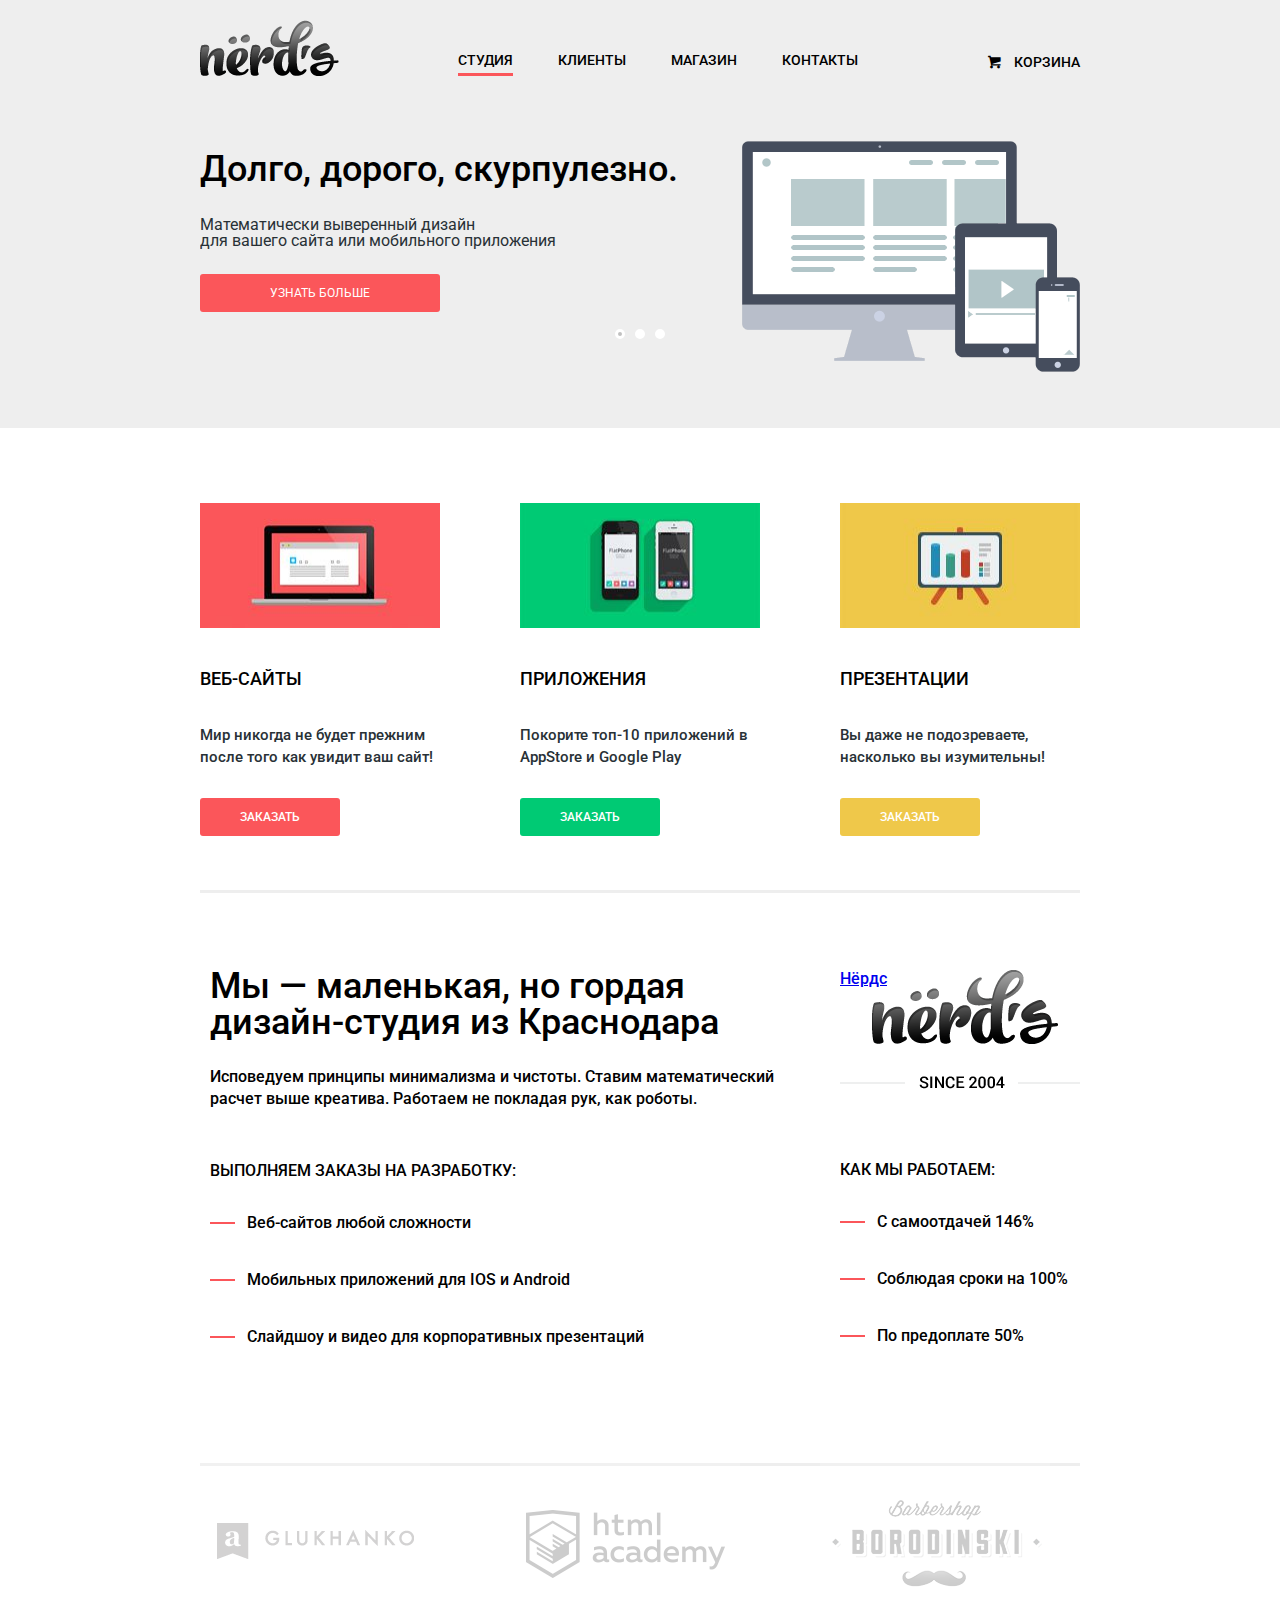
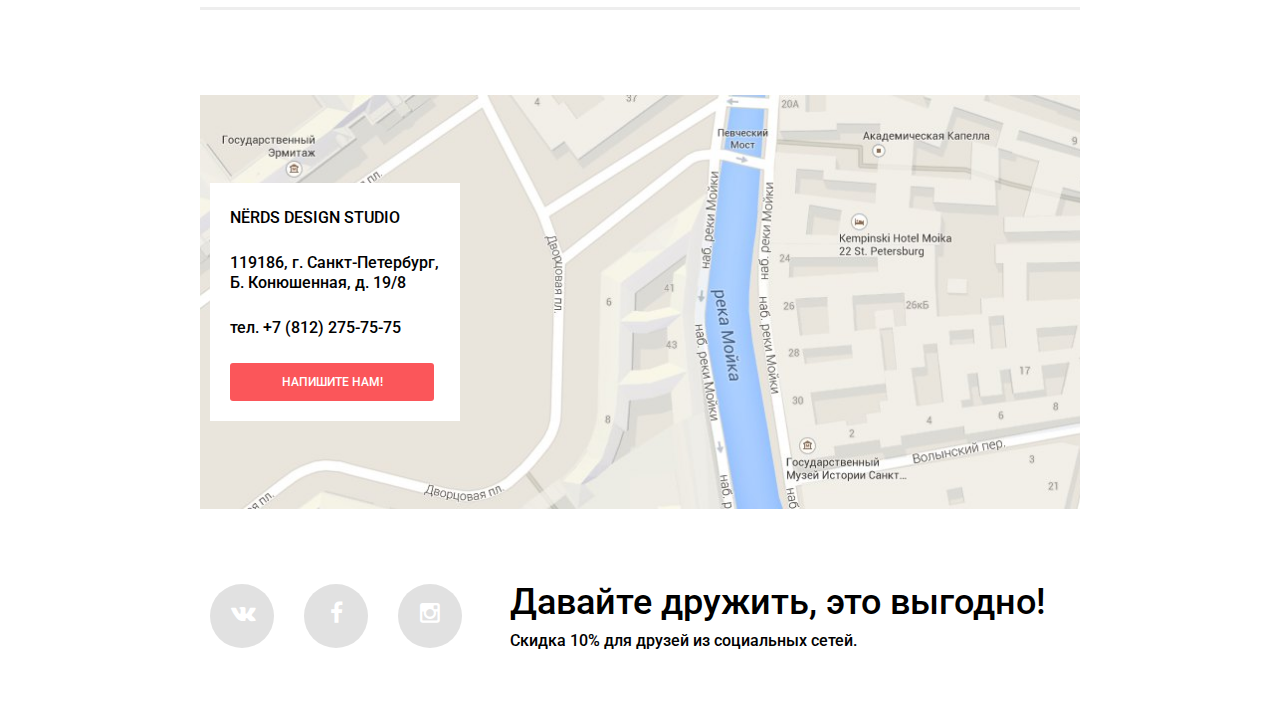
==== Nerds/index.html @ 98c2810b "добавление префиксов" ====
<!DOCTYPE html>
<html lang="ru">
  <head>
    <meta charset="utf-8">
    <title>NЁRDS DESIGN STUDIO</title>
    <link href="css/normalize.css" rel="stylesheet">
    <link href="css/style.css" rel="stylesheet">
    <link href="https://fonts.googleapis.com/css?family=Roboto:500&amp;subset=latin,cyrillic" rel="stylesheet" type="text/css">
  </head>
  <body>
    <header class="main-header">
        <div class="container clearfix">
            <a href="index.html" class="logo-img"><img src="img/logo.png" width="139" height="56" alt="Nerds"></a>
            <nav class="main-navigation">
                <ul>
                    <li>
                        <a href="index.html" class="active-page">Студия</a>
                    </li>
                    <li>
                        <a href="#">Клиенты</a>
                    </li>
                    <li>
                        <a href="catalog.html">Магазин</a>
                    </li>
                    <li>
                        <a href="contacts.html">Контакты</a>
                    </li>
                </ul>
            </nav>
            <a href="#" class="shopping-cart"><i class="icon-basket"></i>Корзина</a>

            <div class="slider container clearfix">
                <input type="radio" id="btn-1" name="toggle" checked>
                <input type="radio" id="btn-2" name="toggle">
                <input type="radio" id="btn-3" name="toggle">
                <div class="slider-controls">
                    <label for="btn-1"></label>
                    <label for="btn-2"></label>
                    <label for="btn-3"></label>
                </div>
                <div class="slider-inner">
                    <div class="slides clearfix">
                        <div class="slide">
                            <div class="slide-text">
                                <div class="slide-title">Долго, дорого, скурпулезно.</div>
                                    <p>Математически выверенный дизайн<br>
                                    для вашего сайта или мобильного приложения</p>
                                    <a href="#" class="btn">Узнать больше</a>
                            </div>
                        </div>
                        <div class="slide">
                            <div class="slide-text">
                                <div class="slide-title">Любите ли вы математику, как любим ее мы?</div>
                                <p>Нашим дизайнерам мы удаляем нейтроны, ответственные<br>
                                за креатив, чтобы дать им возможность все просчитать</p>
                                <a href="#" class="btn">Узнать больше</a>
                            </div>
                        </div>
                        <div class="slide">
                            <div class="slide-text">
                                <div class="slide-title">Только наркотики, только хардкор!</div>
                                <p>Все дизайнерские решения в нашей компании принимаются<br>
                                только под воздействием качественных галлюциногенов</p>
                                <a href="#" class="btn">Узнать больше</a>
                            </div>
                        </div>
                    </div>
                </div>
            </div>
        </div>
    </header>
    <div class="container clearfix">
        <article class="services-block container">
            <div class="services">
                <img src="img/web.jpg" width="240" height="125" alt="Веб-сайты">
                <h2 class="services-title">Веб-сайты</h2>
                <p>Мир никогда не будет прежним после того как увидит ваш сайт!</p>
                <a href="#" class="btn btn-sites">Заказать</a>
            </div>

            <div class="services">
                <img src="img/apps.jpg" width="240" height="125" alt="Веб-сайты">
                <h2 class="services-title">Приложения</h2>
                <p>Покорите топ-10 приложений в AppStore и Google Play</p>
                <a href="#" class="btn btn-apps">Заказать</a>
            </div>

            <div class="services">
                <img src="img/presentations.jpg" width="240" height="125" alt="Веб-сайты">
                <h2 class="services-title">Презентации</h2>
                <p>Вы даже не подозреваете, насколько вы изумительны!</p>
                <a href="#" class="btn btn-presentation">Заказать</a>
            </div>
        </article>

        <article class="about clearfix">
            <a href="index.html" class="logo-index">
                Нёрдс
            </a>
            <div class="about-left">
                <h1 class="title">Мы &mdash; маленькая, но гордая дизайн-студия из Краснодара</h1>
                <p>Исповедуем принципы минимализма и чистоты.
                Ставим математический расчет выше креатива.
                Работаем не покладая рук, как роботы.</p>

                <p class="about-title">Выполняем заказы на разработку:</p>
                <ul>
                   <li>
                     Веб-сайтов любой сложности
                   </li>
                   <li>
                     Мобильных приложений для IOS и Android
                   </li>
                   <li>
                     Слайдшоу и видео для корпоративных презентаций
                </ul>
            </div>
            <div class="about-right">
                <p class="about-title">Как мы работаем:</p>
                <ul>
                    <li>
                     С самоотдачей 146%
                    </li>
                    <li>
                     Соблюдая сроки на 100%
                    </li>
                    <li>
                     По предоплате 50%
                    </li>
                </ul>
            </div>
        </article>
        <div>
            <div class="partners">
                <a href="glukhanko.ru" class="glukhanko"></a>
                <a href="htmlacademy.ru" class="htmlacademy"></a>
                <a href="borodinski.ru" class="borodinski"></a>
            </div>
        </div>
    </div>

    <footer class="main-footer">
        <div class="container">
            <section class="footer-contacts clearfix">
                <div id="y-map" style="width:880px;height:414px;"></div>
                <div class="address">
                    <div class="address-title">NЁRDS DESIGN STUDIO</div>
                    <p>119186, г. Санкт-Петербург, Б. Конюшенная, д. 19/8</p>
                    <p>тел. +7 (812) 275-75-75</p>
                    <a href="write.html" class="btn btn-write-us">Напишите нам!</a>
                </div>
            </section>

           <section class="footer-social clearfix">
               <div class="left-column-social">
                   <a href="http://vk.com" class="icon-vk"></a>
                   <a href="http://facebook.com" class="icon-facebook"></a>
                   <a href="http://instagram.com" class="icon-instagramm"></a>
                </div>
                <div class="right-column-social">
                    <div class="title">Давайте дружить, это выгодно!</div>
                    <p>Скидка 10% для друзей из социальных сетей.</p>
                </div>
            </section>
        </div>
    </footer>
    <div class="popup">
        <form action="mailto:admin@nerds.ru" enctype="text/plain">
            <button type="button" class="btn-popup-close" title="Закрыть"></button>
            <div class="popup-left">
                <label>
                Ваше имя <input type="text" name="username" placeholder="представьтесь пожалуйста">
                </label>
            </div>
            <div class="popup-right">
                <label>
                Ваш e-mail <input type="email" name="email" placeholder="для отправки ответа">
                </label>
            </div>
            <label for="letter-text"> Текст письма:
            <textarea name="text" id="letter-text" rows="4" placeholder="В свободной форме"></textarea>
            </label>
            <button type="submit" class="btn btn-write">Отправить</button>
            <button type="reset" class="btn btn-cancel" value="cancel">Отмена</button>
        </form>
    </div>
    <script src="http://api-maps.yandex.ru/2.1/?lang=ru_RU" type="text/javascript"></script>
    <script src="js/script.min.js"></script>
  </body>
</html>
---- Nerds/css/style.css ----
* {
    box-sizing: border-box; }
*:before {
    box-sizing: border-box; }
*:after {
    box-sizing: border-box; }

@charset "UTF-8";

 @font-face {
  font-family: "symbols-nerds";
  src: url("../font/symbols-nerds.eot?27841936");
  src: url("../font/symbols-nerds.eot?27841936#iefix") format("embedded-opentype"),
       url("../font/symbols-nerds.woff?27841936") format("woff"),
       url("../font/symbols-nerds.ttf?27841936") format("truetype"),
       url("../font/symbols-nerds.svg?27841936#symbols-nerds") format("svg");
  font-weight: normal;
  font-style: normal;
}
/* Chrome hack: SVG is rendered more smooth in Windozze. 100% magic, uncomment if you need it. */
/* Note, that will break hinting! In other OS-es font will be not as sharp as it could be */
/*
@media screen and (-webkit-min-device-pixel-ratio:0) {
  @font-face {
    font-family: "symbols-nerds";
    src: url("../font/symbols-nerds.svg?27841936#symbols-nerds") format("svg");
  }
}
*/

 [class^="icon-"]:before, [class*=" icon-"]:before {
  font-family: "symbols-nerds";
  font-style: normal;
  font-weight: normal;
  speak: none;

  display: inline-block;
  text-decoration: inherit;
  width: 1em;
  margin-right: .2em;
  text-align: center;
  /* opacity: .8; */

  /* For safety - reset parent styles, that can break glyph codes*/
  font-variant: normal;
  text-transform: none;

  /* fix buttons height, for twitter bootstrap */
  line-height: 1em;

  /* Animation center compensation - margins should be symmetric */
  /* remove if not needed */
  margin-left: .2em;

  /* you can be more comfortable with increased icons size */
  /* font-size: 120%; */

  /* Uncomment for 3D effect */
  /* text-shadow: 1px 1px 1px rgba(127, 127, 127, 0.3); */
}

.icon-basket:before { content: "\62"; } /* "b" */
.icon-facebook:before { content: "\66"; } /* "f" */
.icon-twitter:before { content: "\74"; } /* "t" */
.icon-vk:before { content: "\76"; } /* "v" */
.icon-up-dir:before { content: "\25b2"; } /* "▲" */
.icon-down-dir:before { content: "\25bc"; } /* "▼" */
.icon-circle:before { content: "\25cb"; } /* "○" */
.icon-circle-dot:before { content: "\25cf"; } /* "●" */
.icon-check-off:before { content: "\2610"; } /* "☐" */
.icon-check-on:before { content: "\2611"; } /* "☑" */
.icon-instagramm:before { content: "📷"; } /* "\1f4f7" */


body {
    font-size: 16px;
    line-height: 16px;
    color: #283136;
    font-weight: normal;
    font-family: "Roboto", "Arial", sans-serif;
    min-width: 880px;
    background-color: #ffffff;
}


/*header*/

.main-header{
    margin: 0 auto;
    background-color: #eee;
}

.logo-img{
    float: left;
    width: 190px;
    margin-top: 20px;
}

.main-navigation{
    float: left;
    width: 540px;
    margin-top: 55px;
}

.main-navigation ul{
    margin: 0;
    font-size: 0px;
    text-align: center;
    list-style: none;
}

.main-navigation  li,
.shopping-cart {
    display: inline-block;
    vertical-align: top;
    text-align: left;
    margin-right: 45px;
    margin-bottom: 52px;
    font-weight: 500;
    font-family: "Roboto", "Arial", sans-serif;
    font-size: 14px;
    line-height: 10px;
    text-transform: uppercase;
}
.active-page{
    padding-bottom: 5px;
    border-bottom: 3px solid #fb565a;
}
.main-navigation a,
.shopping-cart{
    text-decoration: none;
    color: #000000;
}
.main-navigation a:hover,
.shopping-cart:hover {
    color: #fb565a;
}

.main-navigation a:active,
.shopping-cart:active {
    color: #8f8f8f;
}

.shopping-cart {
    float: right;
    max-width: 120px;
    margin-right: 0;
    margin-top: 55px;
}
.icon-basket{
    padding-right: 10px;
}

.welcome {
    width: 880px;
    font-size: 40px;
    line-height: 40px;
    color :#000000;
    font-weight: 500;
    font-family: "Roboto", "Arial", sans-serif;
    padding-right: 100px;
    padding-left: 100px;
    padding-top: 35px;
    padding-bottom: 96px;
    text-transform: uppercase;
    text-align: center;
    margin: 0 auto;
}
/*содержание страницы*/

.container {
    width: 880px;
    margin: 0 auto;
}

.clearfix:after {
    content: "";
    display: table;
    clear: both;
}

.title {
    font-size: 36px;
    line-height: 36px;
    color: #000000;
    font-weight: 500;
    font-family: "Roboto", "Arial", sans-serif;
}

p {
    margin:0;
}

/*Каталог */

.left-column {
    float: left;
    width: 240px;
    margin-left: 10px;
    margin-right: 80px;
    margin-top: 80px;
}

.filter-title {
    font-size: 18px;
    line-height: 30px;
    padding-bottom: 20px;
    color: #000000;
    font-weight: 500;
    font-family: "Roboto", "Arial", sans-serif;
    text-transform: uppercase;
}

.grid-filter .filter-title{
    margin-top: 50px;
}

.features-filter .filter-title{
    margin-top: 45px;
}

.range-controls {
    position: relative;
    height: 82px;
    padding-top: 39px;
    padding-right: 20px;
    padding-left: 20px;
    margin-bottom: 15px;
    border-radius: 5px;
    background: #f1f1f1;
    overflow:hidden;
}

.range-controls .scale {
    height: 2px;
    background: #d7dcde;
}

.range-controls .bar {
    width: 70%;
    height: 2px;
    background: #00ca74;
}

.range-controls .toggle {
    position: absolute;
    top: 30px;
    left: 0px;
    width: 20px;
    height: 20px;
    cursor: pointer;
    border: 8px solid #fff;
    border-radius: 50%;
    background: #ababab;
    box-shadow: 0 2px 1px 0 #cfcfcf;
}

.range-controls .toggle-min {
    left: 20px;
}

.range-controls .toggle-max {
    left: 145px;
}

.price-controls {
    font-size: 0;
}

.price-controls label {
    font-size: 16px;
    display: inline-block;
    width: 50%;
}

.max-price {
    text-align: right;
}

.price-controls input {
    font-family: "Roboto", "Arial", sans-serif;
    text-weight:500;
    font-size: 16px;
    text-transform: uppercase;
    width: 60px;
    margin-left: 10px;
    padding: 8px 10px;
    text-align: center;
    color: #283136;
    border: none;
    border-radius: 5px;
    outline: none;
    background: #f1f1f1;
}

.left-column input[type="text"] {
    width: 80px;
}

.left-column input[type="radio"],
.left-column input[type="checkbox"]{
    display: none;
}

.left-column input[type="radio"] + label{
    display: inline-block;
    vertical-align: middle;
    font-size: 20px;
    line-height: 25px;
    margin: 10px;
    cursor: pointer;
}

.left-column input[type="radio"] + label::before{
    width: 25px;
    content: "\25cb";
    font-family: "symbols-nerds";
    display: inline-block;
    vertical-align: middle;
    margin-right: 10px;
    font-size: 30px;
    color: #c1c1c1;
}

.left-column input[type="radio"]:checked + label::before{
    width: 25px;
    content: "\25cf";
}

.left-column input[type="checkbox"] + label{
    display: inline-block;
    vertical-align: middle;
    font-size: 20px;
    line-height: 25px;
    margin: 10px;
    cursor: pointer;
}

.left-column input[type="checkbox"] + label::before{
    width: 25px;
    content: "\2610";
    font-family: "symbols-nerds";
    display: inline-block;
    vertical-align: middle;
    margin-right: 10px;
    font-size: 30px;
    color: #c1c1c1;
}

.left-column input[type="checkbox"]:checked + label::before{
    width: 25px;
    content: "\2611";
}

.grid-filter label,
.features-filter label {
    width: 100%;
}


.right-column {
    float: right;
    width: 550px;
    margin-top: 80px;
}

.sorting {
    width: 550px;
    margin: 0;
    margin-bottom: 21px;
    padding: 0;
}

.sorting-title {
    float: left;
    width: 90px;
    font-size: 12px;
    line-height: 18px;
    color: #000000;
    font-weight: 500;
    font-family: "Roboto", "Arial", sans-serif;
    text-transform: uppercase;
}


.sorting-preference {
    float: left;
    width: 410px;
}

.sorting-preference ul {
    margin: 0;
    font-size: 0;
}

.sorting-preference li {
    display:inline-block;
    vertical-align: middle;
    text-align: left;
    color: #b2b2b2;
    font-size: 12px;
    line-height: 18px;
    margin-right: 41px;
}

.sorting-preference  a{
    text-decoration: none;
    color: #b2b2b2;
    border-bottom: 2px dotted #00ca74;
}

.sorting-preference  a:hover{
    color: #000;
    border-bottom: 2px solid #00ca74;
}

.sorting-preference  a:active{
    color: #000;
    border-bottom: none;
}

.sorting-btns{
    float: right;
    width: 50px;
    padding: 0;
    margin: 0;
    font-size: 0px;
    position:relative;
}

.icon-up-dir::before,
.icon-down-dir::before{
    padding: 0;
    margin: 0;
}

.icon-up-dir,
.icon-down-dir{
    display: inline-block;
    vertical-align: middle;
    text-align: right;
    width: 10px;
    content: "\25bc";
    font-family: "symbols-nerds";
    font-size: 23px;
    line-height: 0;
    text-decoration: none;
    margin-right: 10px;
}

.icon-up-dir{
    color: #00ca74;
}

.icon-down-dir{
    color: #c1c1c1;
}

.icon-up-dir:hover,
.icon-down-dir:hover{
    color: #c1c1c1;
}

.icon-up-dir:active,
.icon-down-dir:active{
    color: #000;
}

.catalog-list{
    font-size: 0px;
    text-align: left;
}

.white-dots{
    content:" ";
    position:absolute;
    top: 10px;
    left: 12px;
    width: 10px;
    height: 10px;
    border-radius: 50%;
    background: #fff;
}

.white-dots:nth-child(1){
    top: 10px;
    left: 13px;
}

.white-dots:nth-child(2){
    top: 10px;
    left: 30px;
}

.white-dots:nth-child(3){
    top: 10px;
    left: 48px;
}

.catalog-item {
    position: relative;
    display: inline-block;
    vertical-align: top;
    text-align: center;
    width: 240px;
    height: 270px;
    font-size: 16px;
    line-height: 22px;
    margin-right: 70px;
    margin-left: 0px;
    margin-top: 0px;
    margin-bottom: 45px;
    background-color: #f1f1f1;
    border-radius: 3px;
}

.catalog-item img{
    margin-top: 30px;
    margin-bottom: 0px;
}

.catalog-item:hover{
    background-color: #797979;
}

.catalog-item:nth-child(2n) {
    margin-right: 0;
}

.description{
    background-color: #fff;
    position: absolute;
    display: none;
    bottom: 20px;
    left: 20px;
    padding: 25px 20px;
    padding-top: 35px;
    width: 200px;
}

.catalog-item-title{
    font-size: 18px;
    line-height: 24px;
    color: #000;
    font-weight: 500;
    font-family: "Roboto", "Arial", sans-serif;
    text-transform: uppercase;
}

.catalog-item-description{
    font-size: 14px;
    line-height: 18px;
    color: #283136;
    font-weight: 500;
    font-family: "Roboto", "Arial", sans-serif;
    padding-top: 10px;
    padding-bottom: 30px;
}

.catalog-item:hover .description {
    display: block;
 }

/*Кнопки */
.btn{
    display:inline-block;
    width: 140px;
    padding: 10px 5px;
    background-color: #fb565a;
    border-radius: 3px;
    text-decoration: none;
    color: #fff;
    text-align: center;
    font-size: 12px;
    line-height: 18px;
    text-transform: uppercase;
}

.btn-buy{
    font-size: 12px;
    line-height: 18px;
}

.btn-more{
    width: 240px;
}

.btn-sites,
.btn-apps,
.btn-presentation{
    margin-top: 30px;
}

.btn-sites{
    background-color: #fb565a;
}

.btn-apps{
    background-color: #00ca74;
}

.btn-presentation{
    background-color: #efc84a;
}

.btn-write-us{
    width: 204px;
}

.btn:hover,
.btn-more:hover,
.btn-write-us:hover,
.btn-sites:hover{
    background-color: #d6494d;
}

.btn-apps:hover{
    background-color: #01a25e;
}

.btn-presentation:hover{
    background-color: #d6ae2c;
}

.btn:active,
.btn-more:active,
.btn-write-us:active,
.btn-sites:active{
    background-color: #b63538;
    box-shadow: inset 0px 2px 0px 0px rgba(0,0,0,0.3);
}

.btn-apps:active{
    background-color: #009053;
    box-shadow: inset 0px 2px 0px 0px rgba(0,0,0,0.3);
}

.btn-presentation:active{
    background-color: #c09b24;
    box-shadow: inset 0px 2px 0px 0px rgba(0,0,0,0.3);
}

.btn-filters{
    width: 154px;
    color: #000;
    background-color: #f1f1f1;
    outline:none;
    border: 2px solid #f1f1f1;
    border-radius:3px;
    margin-left: 10px;
    margin-top: 52px;
}

.btn-filters:hover{
    background-color: #e5e5e5;
    border-color: #e5e5e5;
    border-top-color: #e5e5e5;

}

.btn-filters:active{
    background-color: #d5d5d5;
    border-color: #d5d5d5;
    border-top-color: #d5d5d5;
    box-shadow: inset 0px 2px 0px 0px rgba(0,0,0,0.3);
}

/*Пагинация */
.pagination{
    vertical-align: top;
    text-decoration: none;
    color: #000;
    font-size: 12px;
    line-height: 18px;
    text-transform: uppercase;
    margin-bottom: 79px;
}

.btn-pagination-active{
    display:inline-block;
    text-align: center;
    vertical-align: middle;
    width: 34px;
    padding: 8px;
    background: #fff;
    border: 2px solid #f1f1f1;
    border-radius: 3px;
}

.btn-pagination{
    display:inline-block;
    text-align: center;
    vertical-align: middle;
    width: 38px;
    padding: 10px;
    background-color: #f1f1f1;
    border-radius: 3px;
    text-decoration: none;
    color: #000;
}

.btn-pagination:hover{
    background: #e5e5e5;
}
.btn-pagination:active{
    background: #d5d5d5;
    box-shadow: inset 0px 2px 0px 0px rgba(0,0,0,0.3);
}

.btn-pagination-next{
    width: 140px;
}

/*Главная */
.slider{
    padding: 0px;
    float: left;
    width: 880px;
    position: relative;
}

.slider input[type=radio] {
    display: none;
}

.slider-inner{
	overflow: hidden;
}

.slides{
    width: 300%;
    transition: -webkit-transform .8s ease;
    transition: transform .8s ease;
}

.slide{
    float: left;
    width: 880px;
}

.slider-controls{
    position:absolute;
    bottom: 95px;
    left: 50%;
    width: 200px;
    height: 10px;
    margin-left: -100px;
    text-align: center;
    z-index: 1000;
}

.slider-controls label {
    display:inline-block;
    width: 10px;
    height: 10px;
    margin: 0 3px;
    background-color: #fff;
    border: 3px solid #fff;
    vertical-align: bottom;
    border-radius: 50%;
    cursor: pointer;
    transition: background-color .2s;
}

#btn-1:checked ~ .slider-controls label[for="btn-1"],
#btn-2:checked ~ .slider-controls label[for="btn-2"],
#btn-3:checked ~ .slider-controls label[for="btn-3"]{
    background-color: #c1c1c1;
}

#btn-1:checked ~ .slider-inner .slides{
    -webkit-transform: translate(0);
            transform: translate(0);
}

#btn-2:checked ~ .slider-inner .slides{
    -webkit-transform: translate(-880px);
            transform: translate(-880px);
}

#btn-3:checked ~ .slider-inner .slides{
    -webkit-transform: translate(-1760px);
            transform: translate(-1760px);
}

.slide-text{
    width: 480px;
    padding: 30px 0;
    padding-bottom: 80px;
    color: #283136;
}

.slide-title{
    margin-bottom: 30px;
    font-size: 36px;
    line-height: 1;
    font-weight: 500;
    color: black;
}

.slide .btn{
    display: block;
    width: 240px;
    padding: 10px 0;
    margin-top: 25px;
    font-size: 12px;
    color: white;
    text-transform: uppercase;
    text-align: center;
    text-decoration: none;
    background: #fb565a;
    border-radius: 3px;
}

.slide:nth-child(1){
    background-image: url("../img/slide-4.png");
    background-repeat: no-repeat;
    background-position: 100%;

}

.slide:nth-child(2){
    background-image: url("../img/slide-2.png");
    background-repeat: no-repeat;
    background-position: 100% 0px;
}

.slide:nth-child(3){
    background-image: url("../img/slide-3.png");
    background-repeat: no-repeat;
    background-position: 540px 0;
}

/* Переключение слайдов
.slide:nth-child(1){
    display:block;
}


.slide:nth-child(3){
    display:block;
}

.slide:nth-child(2){
    display:block;
}
*/

.services-block{
    font-size: 0;
    padding: 0px;
    padding-top: 80px;
    position: relative;
    padding-top: 75px;
    padding-bottom: 57px;
}
.services {
    display: inline-block;
    vertical-align: top;
    text-align: left;
    width: 240px;
    font-size: 15px;
    font-weight: 500;
    line-height: 22px;
    margin-right: 80px;
}

.services-title {
    margin-top: 30px;
    margin-bottom: 30px;
    font-size: 18px;
    line-height: 30px;
    color: #000000;
    font-weight: 500;
    font-family: "Roboto", "Arial", sans-serif;
    text-transform: uppercase;
}

.services:last-child {
    margin-right: 0;
}

.services:after{
    content: "";
    position: absolute;
    vertical-align: top;
    bottom: 0px;
    left: 0;
    margin-bottom: 0px;
    display: block;
    width: 880px;
    height: 3px;
    background: #eeeeee;
}

.about{
    position: relative;
    margin-top: 75px;
    margin-bottom: 70px;
    font-size: 16px;
    line-height: 22px;
    color: #000;
    font-weight: 500;
    font-family: "Roboto", "Arial", sans-serif;
    background: url("../img/logo-index.png") no-repeat ;
    background-position: right top;
}
.logo-index{
    position: absolute;
    top: 0px;
    right: 0px;
    width: 240px;
    min-height: 130px;
}

.about-left {
    float: left;
    width: 570px;
    margin-left: 10px;
    margin-right: 20px;
}

.about-left .title{
    margin-top: 0px;
    margin-bottom: 26px;
}

.about-title{
    text-transform: uppercase;
    margin-top: 50px;
    margin-bottom: 30px;
    margin-right: 0;
}

.about-left ul{
    margin: 0;
    padding: 0;
    margin-right: 0;
}
.about-left ul{
    list-style: none;;
}

.about-right{
    float: right;
    width: 230px;
    margin-right: 10px;
    margin-top: 141px;
}
.about-right ul {
    margin: 0;
    padding: 0;
    list-style: none;
}
.about-left li,
.about-right li{
    position: relative;
    padding-left: 37px;
    margin-bottom: 35px;
}

.about-left li::before,
.about-right li::before{
    content: "";
    position: absolute;
    top: 10px;
    left: 0;
    display: block;
    width: 25px;
    height: 2px;
    background:#fb565a;
}

div.partners{
    position: relative;
}

.partners{
    width: 880px;
    font-size: 0;
}

.partners::before{
    content: "";
    position: absolute;
    vertical-align: top;
    top: 10px;
    left: 0;
    margin-bottom: 40px;
    display: block;
    width: 880px;
    height: 3px;
    background: #eeeeee;
}

.partners::after{
    content: "";
    position: absolute;
    vertical-align: bottom;
    bottom: 10px;
    left: 0;
    display: block;
    width: 880px;
    height: 3px;
    background: #eeeeee;
}

.glukhanko,
.htmlacademy,
.borodinski{
    display: inline-block;
    vertical-align: top;
    text-align: left;
    text-decoration: none;
    font-size: 14;
    width: 230px;
    padding: 82px 0;
    opacity: 0.2;
    margin-top: 3px;
}

.glukhanko:hover,
.htmlacademy:hover,
.borodinski:hover,
.glukhanko:active,
.htmlacademy:active,
.borodinski:active{
    opacity: 1;
}

.glukhanko,
.htmlacademy{margin-right: 80px;}
.borodinski{margin-right: 10px;}

.glukhanko{
    background: url("../img/glukhanko.png") no-repeat center;
}

.htmlacademy{
    background: url("../img/htmlacademy.png")no-repeat center;
}

.borodinski{
    background: url("../img/borodinski.png")no-repeat center;
}

/*footer*/
footer {
    clear: both;
    margin: 0 auto;

}
.main-footer{
    margin-top: 75px;
}

.footer-contacts{
    background: url("../img/map.jpg");
    background-size: cover;
    position: relative;
}

.address {
    float: left;
    width: 250px;
    position: absolute;
    top: 88px;
    left: 10px;

    background: #fff;
    font-size: 16px;
    line-height: 20px;
    color: #000000;
    font-weight: 500;
    font-family: "Roboto", "Arial", sans-serif;
    padding: 20px;
}
.address-title{
    font-size: 16px;
    line-height: 30px;
    font-weight: 500;
    margin-bottom: 20px;}

.address p{
    margin-bottom: 25px;}

.footer-social{
    float: left;
    width: 880px;
    padding: 75px 0px;
}

.left-column-social{
    font-size: 0;
    float: left;
    width: 252px;
    margin-left: 10px;
    margin-right: 20px;
}
.right-column-social .title{
    font-size: 36px;
    line-height: 36px;
    color: #000000;
    font-weight: 500;
    font-family: "Roboto", "Arial", sans-serif;
}
.right-column-social p{
    font-size: 16px;
    line-height: 22px;
    color: #000000;
    font-weight: 500;
    font-family: "Roboto", "Arial", sans-serif;
    padding-top: 10px;
}

.icon-vk,
.icon-facebook,
.icon-instagramm{
    display: inline-block;
    vertical-align: top;
    text-align: center;
    vertical-align: middle;
    text-decoration: none;
    font-size: 23px;
    line-height: 60px;
    width: 64px;
    height: 64px;
    color: #fff;
    background: #e1e1e1;
    border-radius: 50%;
}

.icon-vk,
.icon-facebook {
    margin-right: 30px;
}

.icon-vk:hover,
.icon-facebook:hover,
.icon-instagramm:hover{
    background: #fb565a;
}

.icon-vk:active,
.icon-facebook:active,
.icon-instagramm:active{
    background: #d6494d;
    box-shadow: inset 0px 2px 0px 0px rgba(0,0,0,0.3);
}

.right-column-social {
    float: right;
    width: 550px;
    margin-right: 20px;
}

/* Всплывающая форма */
.popup {
    display: none;
    position: fixed;
    top: 50%;
    left: 50%;
    font-size: 0px;
    width: 630px;
    padding: 50px 80px;
    background: #fff;
    margin-top: -200px;
    margin-left: -315px;
    box-shadow: 0px 0px 30px rgba(0,0,0,.7);
    font-size: 12px;
    line-height: 18px;
    color: #000;
    font-weight: 500;
    font-family: "Roboto", "Arial", sans-serif;
    z-index: 2000;
}

.popup-show {
    display: block;
    -webkit-animation: bounce 0.6s;
    animation: bounce 0.6s;
}

.popup-right,
.popup-left{
    display: inline-block;
    width: 219px;
}

.popup-left{
    margin-right: 20px;
}

.popup input[type="text"],
.popup input[type="email"],
.popup textarea,
.popup input[type="submit"]{
    margin: 0;
    margin-bottom: 10px;
    padding: 10px;
    font-size: 12px;
    line-height: 18px;
    color: #000;
    font-weight: 500;
    font-family: "Roboto", "Arial", sans-serif;
    text-transform: uppercase;
    border: 2px solid #d7dcde;
}

.popup input[type="text"]:focus,
.popup input[type="email"]:focus,
.popup textarea:focus {
   border-color: #56bffb;
}

.popup input[type="text"]:hover,
.popup input[type="email"]:hover,
.popup textarea:hover {
   border-color: #a2a9ac;
}

.popup input[type="text"],
.popup input[type="email"]{
    width: 219px;
}

.popup textarea{
    width: 459px;
}

.btn-write{
    outline: none;
    color: #fff;
    border: 2px solid #fb565a;
    width: 220px;
    margin-right: 20px;
}
.btn-write:hover{
    background-color: #d6494d;
    border: 2px solid #d6494d;
}
.btn-write:active{
    background-color: #b63538;
    border: 2px solid #b63538;
}

.btn-cancel{
    outline: none;
    color: #000;
    background-color: #f1f1f1;
    border: 2px solid #f1f1f1;
    width: 220px;
}
.btn-cancel:hover{
    background-color: #e5e5e5;
    border: 2px solid #e5e5e5;
}
.btn-cancel:active{
    background-color: #d5d5d5;
    border: 2px solid #d5d5d5;
}

.btn-popup-close{
    border-radius: 50%;
    position: absolute;
    top: 6px;
    right: 8px;
    width: 40px;
    height: 40px;
    font-size: 0;
    cursor: pointer;
    background: #fb565a;
    border: 2px solid #fb565a;
    background-image: url("../img/cross.png");
    background-repeat: no-repeat;
    background-position: 7px 7px;
    outline: none;
}

.btn-popup-close:hover{
    background-color: #d6494d;
    border: 2px solid #d6494d;
}

.btn-popup-close:active{
    background-color: #b63538;
    border: 2px solid #b63538;
}

.popup label{
    font-size: 16px;
    line-height: 18px;
    color: #000;
    font-weight: 500;
    font-family: "Roboto", "Arial", sans-serif;
}

/*=========================================================*/
@-webkit-keyframes bounce {
  0% {
    -webkit-transform: translateY(-2000px);
    -moz-transform: translateY(-2000px);
    -o-transform: translateY(-2000px);
    -ms-transform: translateY(-2000px);
    transform: translateY(-2000px);
  }
  70% {
    -webkit-transform: translateY(30px);
    -moz-transform: translateY(30px);
    -o-transform: translateY(30px);
    -ms-transform: translateY(30px);
    transform: translateY(30px);
  }
  90% {
    -webkit-transform: translateY(-10px);
    -moz-transform: translateY(-10px);
    -o-transform: translateY(-10px);
    -ms-transform: translateY(-10px);
    transform: translateY(-10px);
  }
  100% {
    -webkit-transform: translateY(0);
    -moz-transform: translateY(0);
    -o-transform: translateY(0);
    -ms-transform: translateY(0);
    transform: translateY(0);
  }
}

@keyframes bounce {
  0% {
    -webkit-transform: translateY(-2000px);
    -moz-transform: translateY(-2000px);
    -o-transform: translateY(-2000px);
    -ms-transform: translateY(-2000px);
    transform: translateY(-2000px);
  }
  70% {
    -webkit-transform: translateY(30px);
    -moz-transform: translateY(30px);
    -o-transform: translateY(30px);
    -ms-transform: translateY(30px);
    transform: translateY(30px);
  }
  90% {
    -webkit-transform: translateY(-10px);
    -moz-transform: translateY(-10px);
    -o-transform: translateY(-10px);
    -ms-transform: translateY(-10px);
    transform: translateY(-10px);
  }
  100% {
    -webkit-transform: translateY(0);
    -moz-transform: translateY(0);
    -o-transform: translateY(0);
    -ms-transform: translateY(0);
    transform: translateY(0);
  }
}

/*=========================================================*/
@keyframes shake {
  0%, 100% {
    -webkit-transform: translateX(0);
    -moz-transform: translateX(0);
    -o-transform: translateX(0);
    -ms-transform: translateX(0);
    transform: translateX(0);
  }
  10%, 30%, 50%, 70%, 90% {
    -webkit-transform: translateX(-10px);
    -moz-transform: translateX(-10px);
    -o-transform: translateX(-10px);
    -ms-transform: translateX(-10px);
    transform: translateX(-10px);
  }
  20%, 40%, 60%, 80% {
    -webkit-transform: translateX(10px);
    -moz-transform: translateX(10px);
    -o-transform: translateX(10px);
    -ms-transform: translateX(10px);
    transform: translateX(10px);
  }
}

@-webkit-keyframes shake {
  0%, 100% {
    -webkit-transform: translateX(0);
    -moz-transform: translateX(0);
    -o-transform: translateX(0);
    -ms-transform: translateX(0);
    transform: translateX(0);
  }
  10%, 30%, 50%, 70%, 90% {
    -webkit-transform: translateX(-10px);
    -moz-transform: translateX(-10px);
    -o-transform: translateX(-10px);
    -ms-transform: translateX(-10px);
    transform: translateX(-10px);
  }

  20%, 40%, 60%, 80% {
    -webkit-transform: translateX(10px);
    -moz-transform: translateX(10px);
    -o-transform: translateX(10px);
    -ms-transform: translateX(10px);
    transform: translateX(10px);
  }
}

.popup-error {
    -webkit-animation: shake 0.6s;
    animation: shake 0.6s;
}
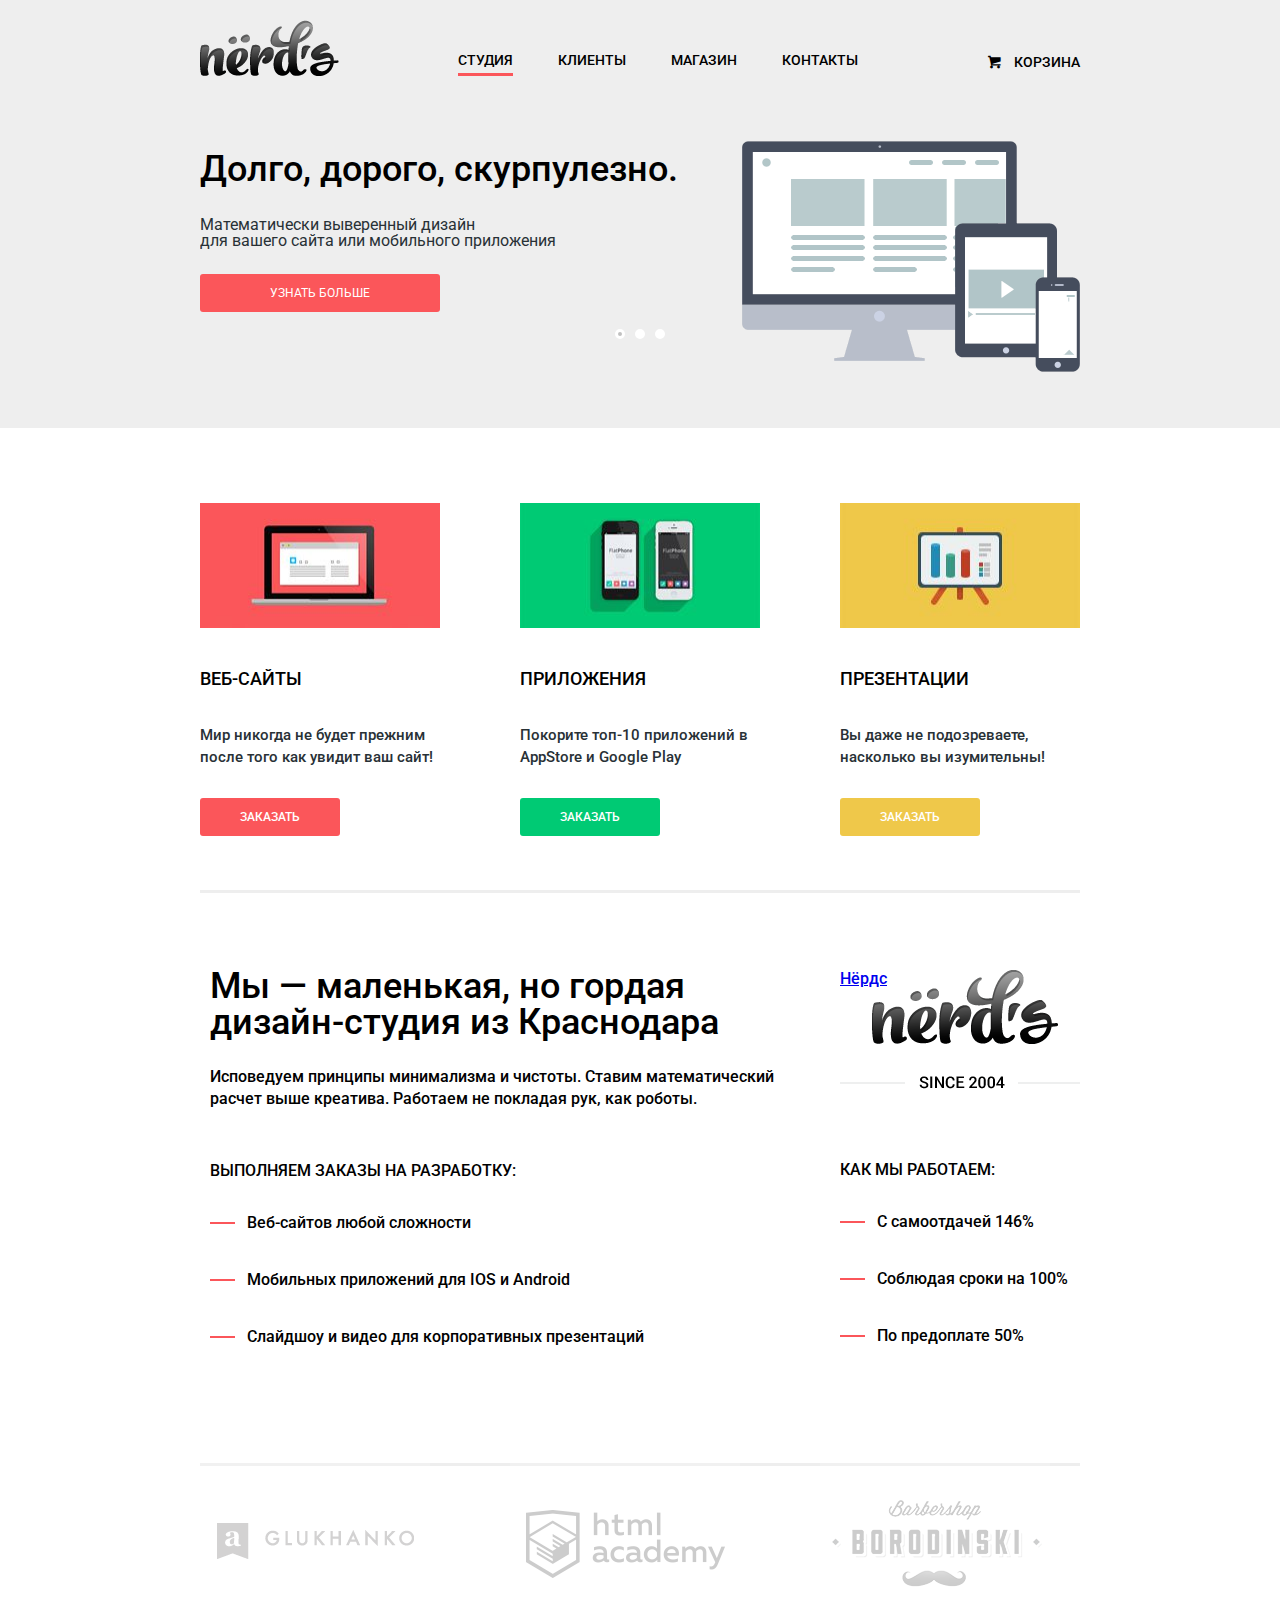
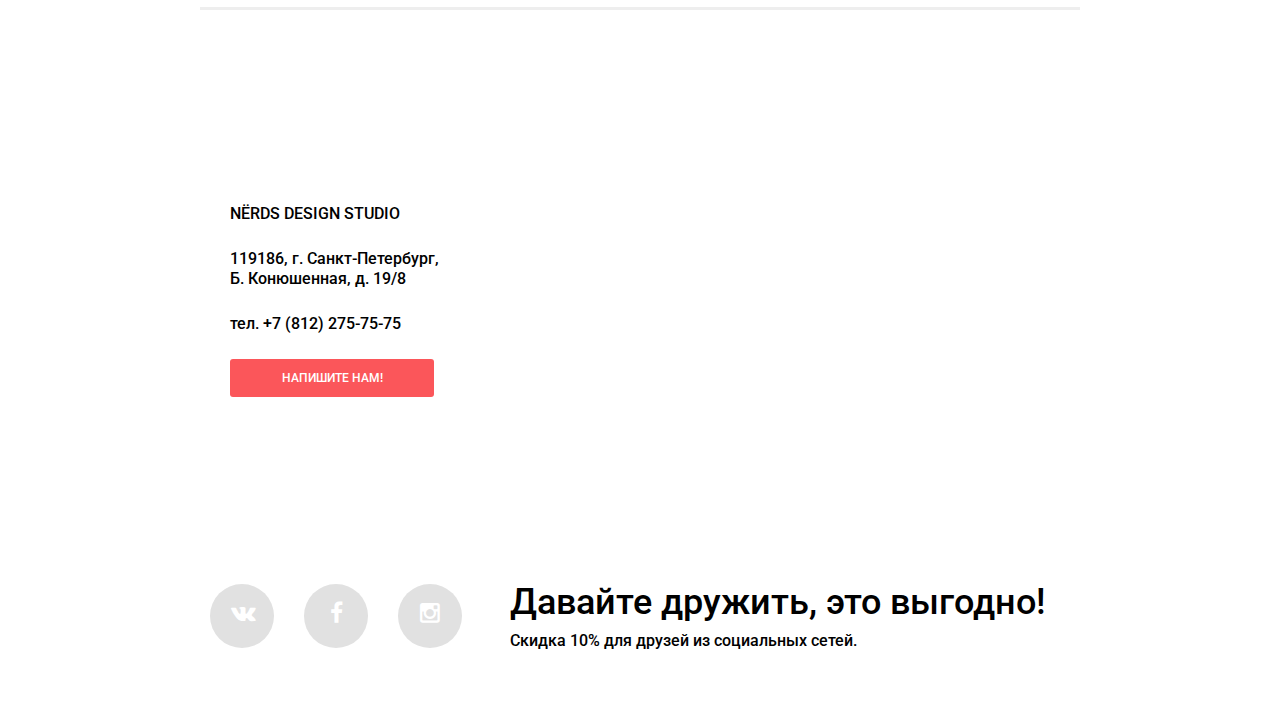
==== commit 34e1c380: "исправлена карта" ====
--- a/Nerds/index.html
+++ b/Nerds/index.html
@@ -140,9 +140,9 @@
     </div>
 
     <footer class="main-footer">
+        <div id="y-map" class="yandex-map"></div>
         <div class="container">
             <section class="footer-contacts clearfix">
-                <div id="y-map" style="width:880px;height:414px;"></div>
                 <div class="address">
                     <div class="address-title">NЁRDS DESIGN STUDIO</div>
                     <p>119186, г. Санкт-Петербург, Б. Конюшенная, д. 19/8</p>
--- a/Nerds/css/style.css
+++ b/Nerds/css/style.css
@@ -1050,6 +1050,13 @@
     margin: 0 auto;
 
 }
+.yandex-map{
+    width:100%;
+    height: 414px;
+
+    margin: 0;
+}
+
 .main-footer{
     margin-top: 75px;
 }
@@ -1064,7 +1071,7 @@
     float: left;
     width: 250px;
     position: absolute;
-    top: 88px;
+    top: -330px;
     left: 10px;
 
     background: #fff;
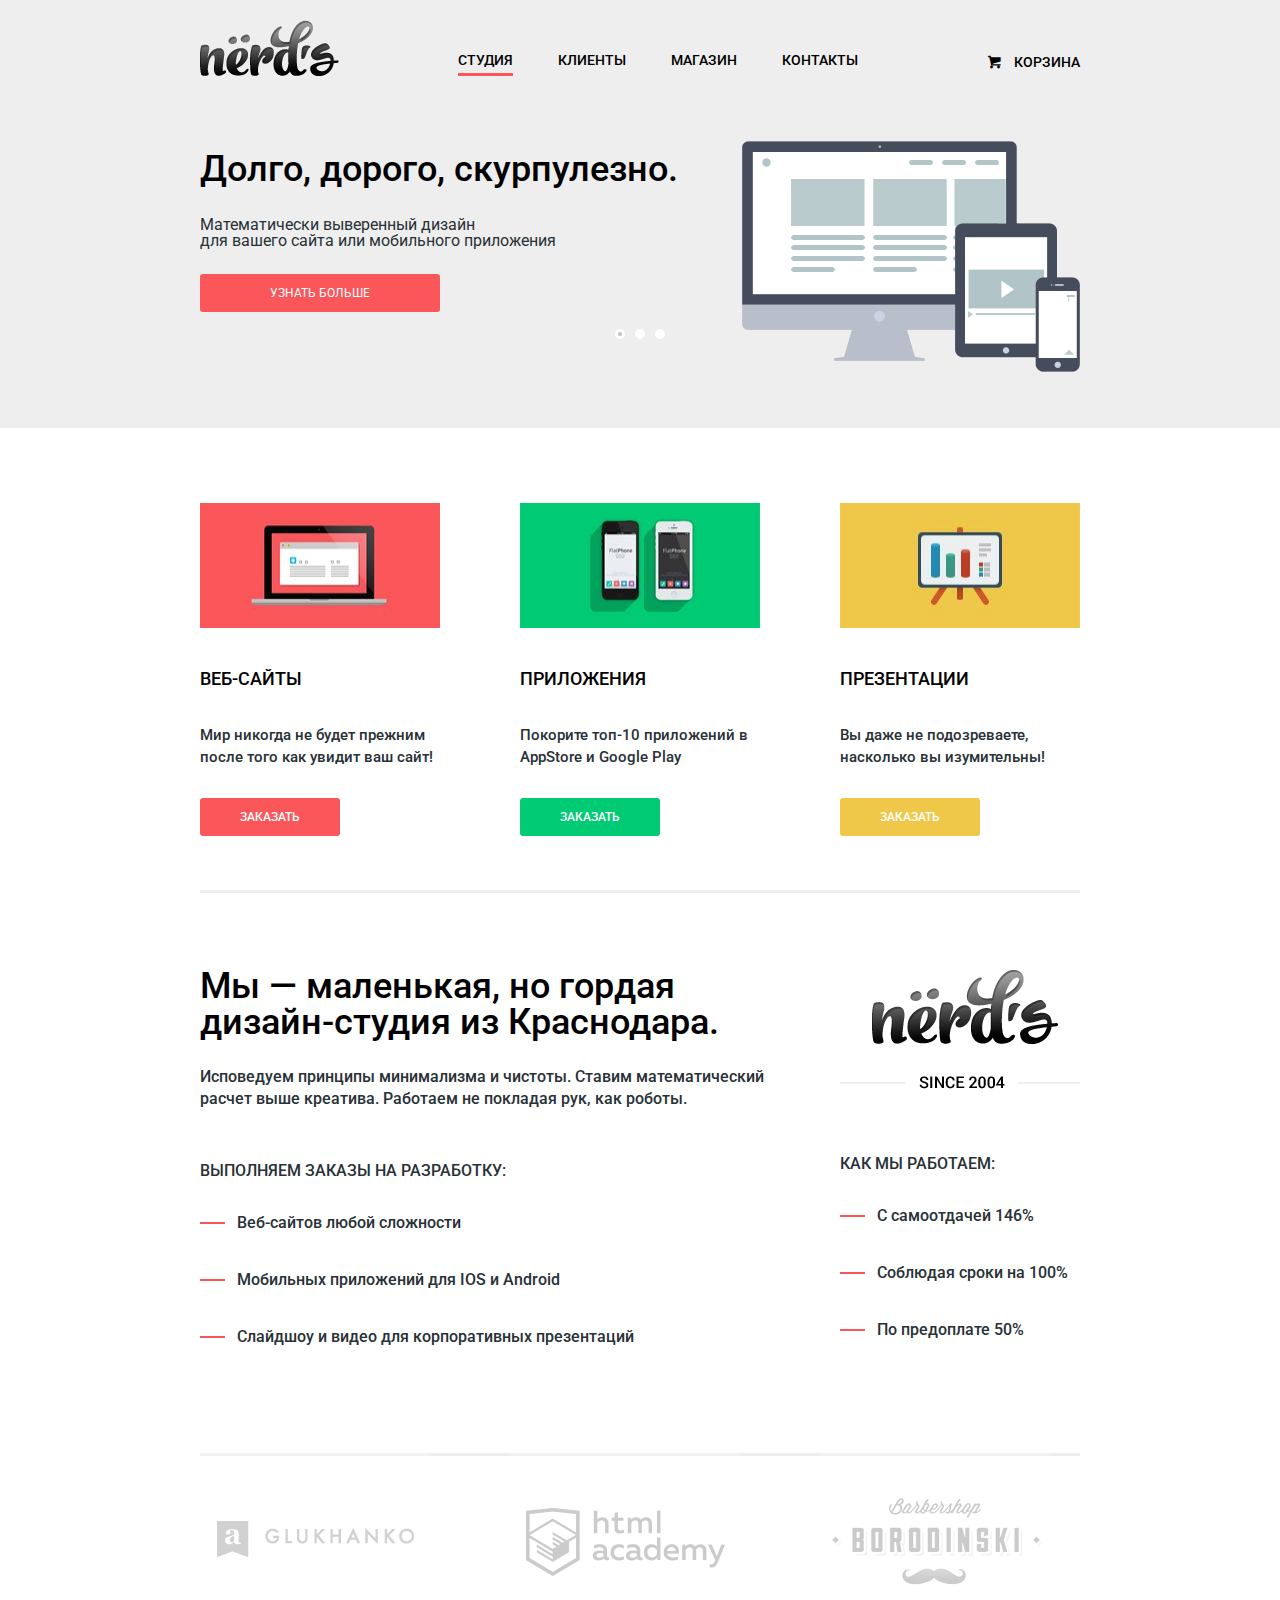
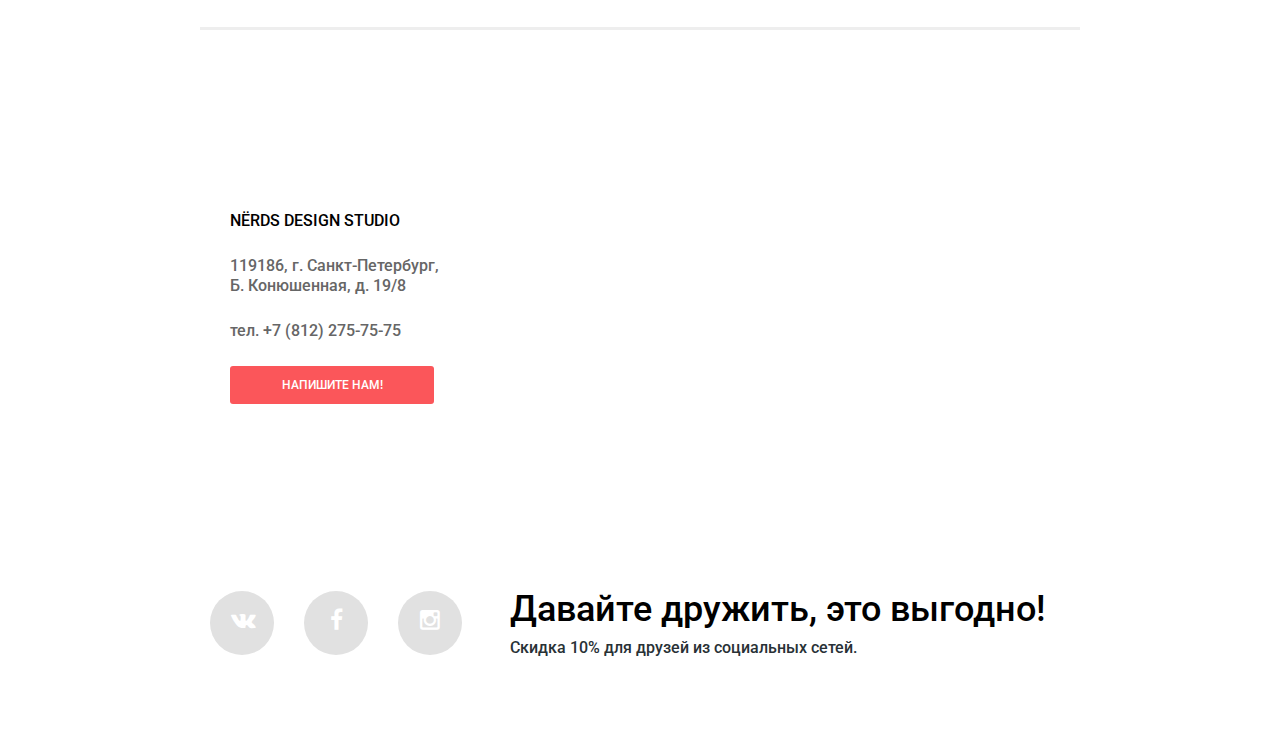
==== commit acb91b00: "исправление ссылокЭ" ====
--- a/Nerds/index.html
+++ b/Nerds/index.html
@@ -94,11 +94,9 @@
         </article>
 
         <article class="about clearfix">
-            <a href="index.html" class="logo-index">
-                Нёрдс
-            </a>
+
             <div class="about-left">
-                <h1 class="title">Мы &mdash; маленькая, но гордая дизайн-студия из Краснодара</h1>
+                <h1 class="title">Мы &mdash; маленькая, но гордая дизайн-студия из Краснодара.</h1>
                 <p>Исповедуем принципы минимализма и чистоты.
                 Ставим математический расчет выше креатива.
                 Работаем не покладая рук, как роботы.</p>
@@ -116,6 +114,7 @@
                 </ul>
             </div>
             <div class="about-right">
+                <a href="index.html" class="logo-index"><img src="img/logo-index.png" width="240" height="129"></a>
                 <p class="about-title">Как мы работаем:</p>
                 <ul>
                     <li>
@@ -132,9 +131,9 @@
         </article>
         <div>
             <div class="partners">
-                <a href="glukhanko.ru" class="glukhanko"></a>
-                <a href="htmlacademy.ru" class="htmlacademy"></a>
-                <a href="borodinski.ru" class="borodinski"></a>
+                <a href="glukhanko.ru" class="glukhanko"><img src="img/glukhanko.png" width="230" height="166"></a>
+                <a href="htmlacademy.ru" class="htmlacademy"><img src="img/htmlacademy.png" width="230" height="166"></a>
+                <a href="borodinski.ru" class="borodinski"><img src="img/borodinski.png" width="230" height="166"></a>
             </div>
         </div>
     </div>
--- a/Nerds/css/style.css
+++ b/Nerds/css/style.css
@@ -899,34 +899,28 @@
     margin-bottom: 70px;
     font-size: 16px;
     line-height: 22px;
-    color: #000;
-    font-weight: 500;
-    font-family: "Roboto", "Arial", sans-serif;
-    background: url("../img/logo-index.png") no-repeat ;
-    background-position: right top;
-}
-.logo-index{
-    position: absolute;
-    top: 0px;
-    right: 0px;
-    width: 240px;
-    min-height: 130px;
+    color: #283136;
+    font-weight: 500;
+    font-family: "Roboto", "Arial", sans-serif;
+
 }
 
 .about-left {
     float: left;
-    width: 570px;
-    margin-left: 10px;
+    width: 580px;
     margin-right: 20px;
+
 }
 
 .about-left .title{
+    color: #000;
     margin-top: 0px;
     margin-bottom: 26px;
 }
 
 .about-title{
     text-transform: uppercase;
+    color: #283136;
     margin-top: 50px;
     margin-bottom: 30px;
     margin-right: 0;
@@ -943,10 +937,13 @@
 
 .about-right{
     float: right;
-    width: 230px;
-    margin-right: 10px;
-    margin-top: 141px;
-}
+    width: 240px;
+}
+
+.logo-index{
+
+}
+
 .about-right ul {
     margin: 0;
     padding: 0;
@@ -971,11 +968,8 @@
     background:#fb565a;
 }
 
-div.partners{
+.partners{
     position: relative;
-}
-
-.partners{
     width: 880px;
     font-size: 0;
 }
@@ -984,8 +978,7 @@
     content: "";
     position: absolute;
     vertical-align: top;
-    top: 10px;
-    left: 0;
+
     margin-bottom: 40px;
     display: block;
     width: 880px;
@@ -997,8 +990,7 @@
     content: "";
     position: absolute;
     vertical-align: bottom;
-    bottom: 10px;
-    left: 0;
+
     display: block;
     width: 880px;
     height: 3px;
@@ -1011,12 +1003,7 @@
     display: inline-block;
     vertical-align: top;
     text-align: left;
-    text-decoration: none;
-    font-size: 14;
-    width: 230px;
-    padding: 82px 0;
     opacity: 0.2;
-    margin-top: 3px;
 }
 
 .glukhanko:hover,
@@ -1029,19 +1016,11 @@
 }
 
 .glukhanko,
-.htmlacademy{margin-right: 80px;}
-.borodinski{margin-right: 10px;}
-
-.glukhanko{
-    background: url("../img/glukhanko.png") no-repeat center;
-}
-
 .htmlacademy{
-    background: url("../img/htmlacademy.png")no-repeat center;
-}
-
+    margin-right: 80px;
+}
 .borodinski{
-    background: url("../img/borodinski.png")no-repeat center;
+    margin-right: 10px;
 }
 
 /*footer*/
@@ -1053,7 +1032,6 @@
 .yandex-map{
     width:100%;
     height: 414px;
-
     margin: 0;
 }
 
@@ -1089,7 +1067,9 @@
     margin-bottom: 20px;}
 
 .address p{
-    margin-bottom: 25px;}
+    margin-bottom: 25px;
+    color: #666666
+}
 
 .footer-social{
     float: left;
@@ -1114,7 +1094,7 @@
 .right-column-social p{
     font-size: 16px;
     line-height: 22px;
-    color: #000000;
+    color: #283136;
     font-weight: 500;
     font-family: "Roboto", "Arial", sans-serif;
     padding-top: 10px;
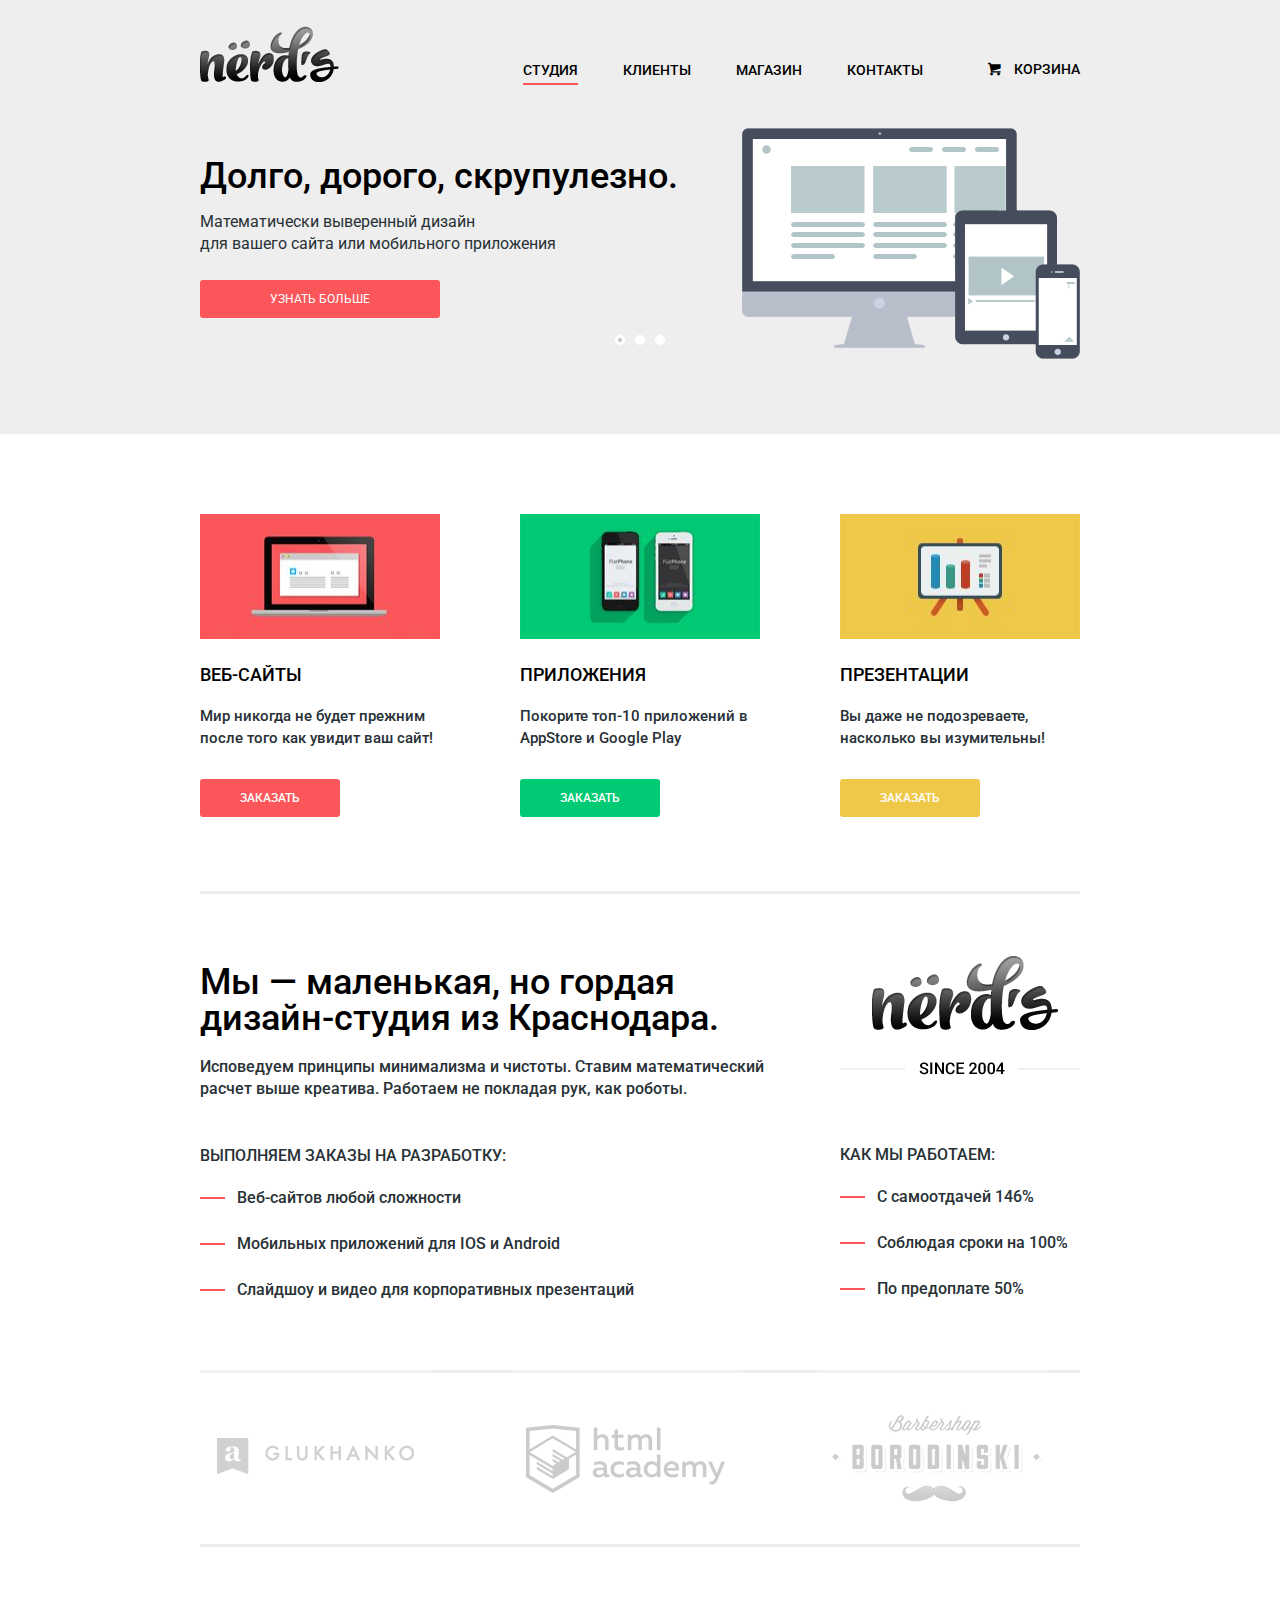
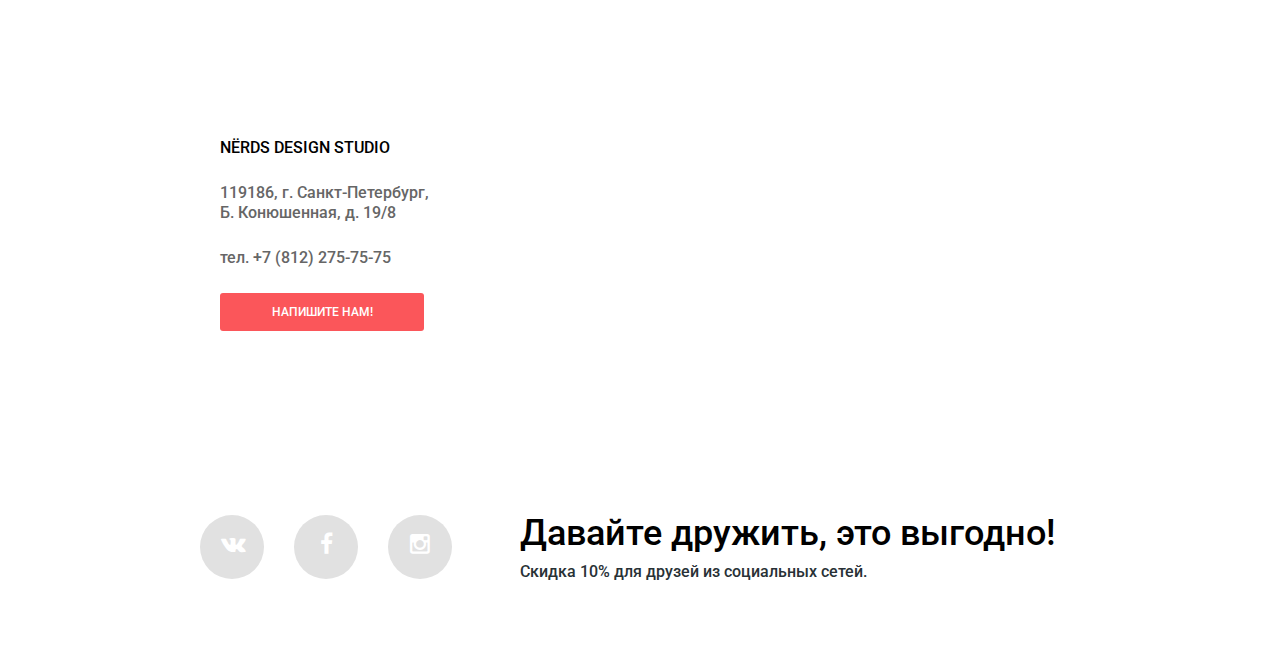
==== commit 302c4216: "исправление ошибок" ====
--- a/Nerds/index.html
+++ b/Nerds/index.html
@@ -42,7 +42,7 @@
                     <div class="slides clearfix">
                         <div class="slide">
                             <div class="slide-text">
-                                <div class="slide-title">Долго, дорого, скурпулезно.</div>
+                                <div class="slide-title">Долго, дорого, скрупулезно.</div>
                                     <p>Математически выверенный дизайн<br>
                                     для вашего сайта или мобильного приложения</p>
                                     <a href="#" class="btn">Узнать больше</a>
@@ -114,7 +114,7 @@
                 </ul>
             </div>
             <div class="about-right">
-                <a href="index.html" class="logo-index"><img src="img/logo-index.png" width="240" height="129"></a>
+                <a href="index.html" class="logo-index"><img src="img/logo-index.png" width="240" height="129" alt="Nerds"></a>
                 <p class="about-title">Как мы работаем:</p>
                 <ul>
                     <li>
@@ -131,9 +131,9 @@
         </article>
         <div>
             <div class="partners">
-                <a href="glukhanko.ru" class="glukhanko"><img src="img/glukhanko.png" width="230" height="166"></a>
-                <a href="htmlacademy.ru" class="htmlacademy"><img src="img/htmlacademy.png" width="230" height="166"></a>
-                <a href="borodinski.ru" class="borodinski"><img src="img/borodinski.png" width="230" height="166"></a>
+                <a href="glukhanko.ru"><img src="img/glukhanko.png" width="230" height="166"  alt="Glukhanko"></a>
+                <a href="htmlacademy.ru"><img src="img/htmlacademy.png" width="230" height="166" alt="Htmlacademy"></a>
+                <a href="borodinski.ru"><img src="img/borodinski.png" width="230" height="166" alt="Borodinski"></a>
             </div>
         </div>
     </div>
--- a/Nerds/css/style.css
+++ b/Nerds/css/style.css
@@ -93,17 +93,19 @@
 .logo-img{
     float: left;
     width: 190px;
-    margin-top: 20px;
+    margin-top: 26px;
 }
 
 .main-navigation{
     float: left;
     width: 540px;
-    margin-top: 55px;
+    margin-top: 65px;
 }
 
 .main-navigation ul{
     margin: 0;
+    margin-left: 125px;
+    padding: 0px;
     font-size: 0px;
     text-align: center;
     list-style: none;
@@ -122,9 +124,14 @@
     line-height: 10px;
     text-transform: uppercase;
 }
+
+.main-navigation  li:last-child{
+    margin-right: 0px;
+}
+
 .active-page{
     padding-bottom: 5px;
-    border-bottom: 3px solid #fb565a;
+    border-bottom: 2px solid #fb565a;
 }
 .main-navigation a,
 .shopping-cart{
@@ -145,7 +152,7 @@
     float: right;
     max-width: 120px;
     margin-right: 0;
-    margin-top: 55px;
+    margin-top: 62px;
 }
 .icon-basket{
     padding-right: 10px;
@@ -160,7 +167,7 @@
     font-family: "Roboto", "Arial", sans-serif;
     padding-right: 100px;
     padding-left: 100px;
-    padding-top: 35px;
+    padding-top: 25px;
     padding-bottom: 96px;
     text-transform: uppercase;
     text-align: center;
@@ -196,15 +203,14 @@
 .left-column {
     float: left;
     width: 240px;
-    margin-left: 10px;
     margin-right: 80px;
-    margin-top: 80px;
+    margin-top: 55px;
 }
 
 .filter-title {
     font-size: 18px;
     line-height: 30px;
-    padding-bottom: 20px;
+    padding-bottom: 10px;
     color: #000000;
     font-weight: 500;
     font-family: "Roboto", "Arial", sans-serif;
@@ -212,7 +218,7 @@
 }
 
 .grid-filter .filter-title{
-    margin-top: 50px;
+    margin-top: 70px;
 }
 
 .features-filter .filter-title{
@@ -293,6 +299,17 @@
     background: #f1f1f1;
 }
 
+.left-column input[type="radio"] + label:hover,
+.left-column input[type="checkbox"] + label:hover{
+    color: #000;
+}
+
+.left-column input[type="radio"] + label:active,
+.left-column input[type="checkbox"] + label:active{
+    color: #a9adaf;
+}
+
+
 .left-column input[type="text"] {
     width: 80px;
 }
@@ -361,7 +378,7 @@
 .right-column {
     float: right;
     width: 550px;
-    margin-top: 80px;
+    margin-top: 55px;
 }
 
 .sorting {
@@ -690,9 +707,8 @@
 .btn-pagination{
     display:inline-block;
     text-align: center;
-    vertical-align: middle;
-    width: 38px;
-    padding: 10px;
+    vertical-align: top;
+    padding: 10px 15px;
     background-color: #f1f1f1;
     border-radius: 3px;
     text-decoration: none;
@@ -791,11 +807,17 @@
 }
 
 .slide-title{
-    margin-bottom: 30px;
+    margin-bottom: 17px;
     font-size: 36px;
     line-height: 1;
     font-weight: 500;
     color: black;
+}
+.slide-text p{
+    font-size: 16px;
+    line-height: 22px;
+    color: #283136;
+    text-align: left;
 }
 
 .slide .btn{
@@ -815,7 +837,7 @@
 .slide:nth-child(1){
     background-image: url("../img/slide-4.png");
     background-repeat: no-repeat;
-    background-position: 100%;
+    background-position: 100% top;
 
 }
 
@@ -851,8 +873,8 @@
     padding: 0px;
     padding-top: 80px;
     position: relative;
-    padding-top: 75px;
-    padding-bottom: 57px;
+    padding-top: 80px;
+    padding-bottom: 77px;
 }
 .services {
     display: inline-block;
@@ -866,8 +888,8 @@
 }
 
 .services-title {
-    margin-top: 30px;
-    margin-bottom: 30px;
+    margin-top: 15px;
+    margin-bottom: 15px;
     font-size: 18px;
     line-height: 30px;
     color: #000000;
@@ -895,8 +917,8 @@
 
 .about{
     position: relative;
-    margin-top: 75px;
-    margin-bottom: 70px;
+    margin-top: 60px;
+    margin-bottom: 45px;
     font-size: 16px;
     line-height: 22px;
     color: #283136;
@@ -914,15 +936,22 @@
 
 .about-left .title{
     color: #000;
-    margin-top: 0px;
-    margin-bottom: 26px;
-}
-
-.about-title{
+    margin-top: 10px;
+    margin-bottom: 20px;
+}
+
+.about-left .about-title{
     text-transform: uppercase;
     color: #283136;
-    margin-top: 50px;
-    margin-bottom: 30px;
+    margin-top: 45px;
+    margin-bottom: 20px;
+    margin-right: 0;
+}
+.about-right .about-title{
+    text-transform: uppercase;
+    color: #283136;
+    margin-top: 55px;
+    margin-bottom: 20px;
     margin-right: 0;
 }
 
@@ -940,10 +969,6 @@
     width: 240px;
 }
 
-.logo-index{
-
-}
-
 .about-right ul {
     margin: 0;
     padding: 0;
@@ -953,7 +978,7 @@
 .about-right li{
     position: relative;
     padding-left: 37px;
-    margin-bottom: 35px;
+    margin-bottom: 24px;
 }
 
 .about-left li::before,
@@ -978,7 +1003,6 @@
     content: "";
     position: absolute;
     vertical-align: top;
-
     margin-bottom: 40px;
     display: block;
     width: 880px;
@@ -990,37 +1014,26 @@
     content: "";
     position: absolute;
     vertical-align: bottom;
-
     display: block;
     width: 880px;
     height: 3px;
     background: #eeeeee;
 }
 
-.glukhanko,
-.htmlacademy,
-.borodinski{
+.partners a{
     display: inline-block;
     vertical-align: top;
     text-align: left;
-    opacity: 0.2;
-}
-
-.glukhanko:hover,
-.htmlacademy:hover,
-.borodinski:hover,
-.glukhanko:active,
-.htmlacademy:active,
-.borodinski:active{
+    opacity: 0.2;margin-right: 80px;
+}
+
+.partners a:hover,
+.partners a:active{
     opacity: 1;
 }
 
-.glukhanko,
-.htmlacademy{
-    margin-right: 80px;
-}
-.borodinski{
-    margin-right: 10px;
+.partners a:last-child{
+    margin-right: 0px;
 }
 
 /*footer*/
@@ -1049,9 +1062,7 @@
     float: left;
     width: 250px;
     position: absolute;
-    top: -330px;
-    left: 10px;
-
+    top: -320px;
     background: #fff;
     font-size: 16px;
     line-height: 20px;
@@ -1060,11 +1071,13 @@
     font-family: "Roboto", "Arial", sans-serif;
     padding: 20px;
 }
+
 .address-title{
     font-size: 16px;
     line-height: 30px;
     font-weight: 500;
-    margin-bottom: 20px;}
+    margin-bottom: 20px;
+}
 
 .address p{
     margin-bottom: 25px;
@@ -1074,16 +1087,18 @@
 .footer-social{
     float: left;
     width: 880px;
-    padding: 75px 0px;
+    padding: 0px;
+    padding-top: 82px;
+    padding-bottom: 75px;
 }
 
 .left-column-social{
     font-size: 0;
     float: left;
     width: 252px;
-    margin-left: 10px;
     margin-right: 20px;
 }
+
 .right-column-social .title{
     font-size: 36px;
     line-height: 36px;
@@ -1091,6 +1106,7 @@
     font-weight: 500;
     font-family: "Roboto", "Arial", sans-serif;
 }
+
 .right-column-social p{
     font-size: 16px;
     line-height: 22px;
@@ -1137,8 +1153,7 @@
 
 .right-column-social {
     float: right;
-    width: 550px;
-    margin-right: 20px;
+    width: 560px;
 }
 
 /* Всплывающая форма */
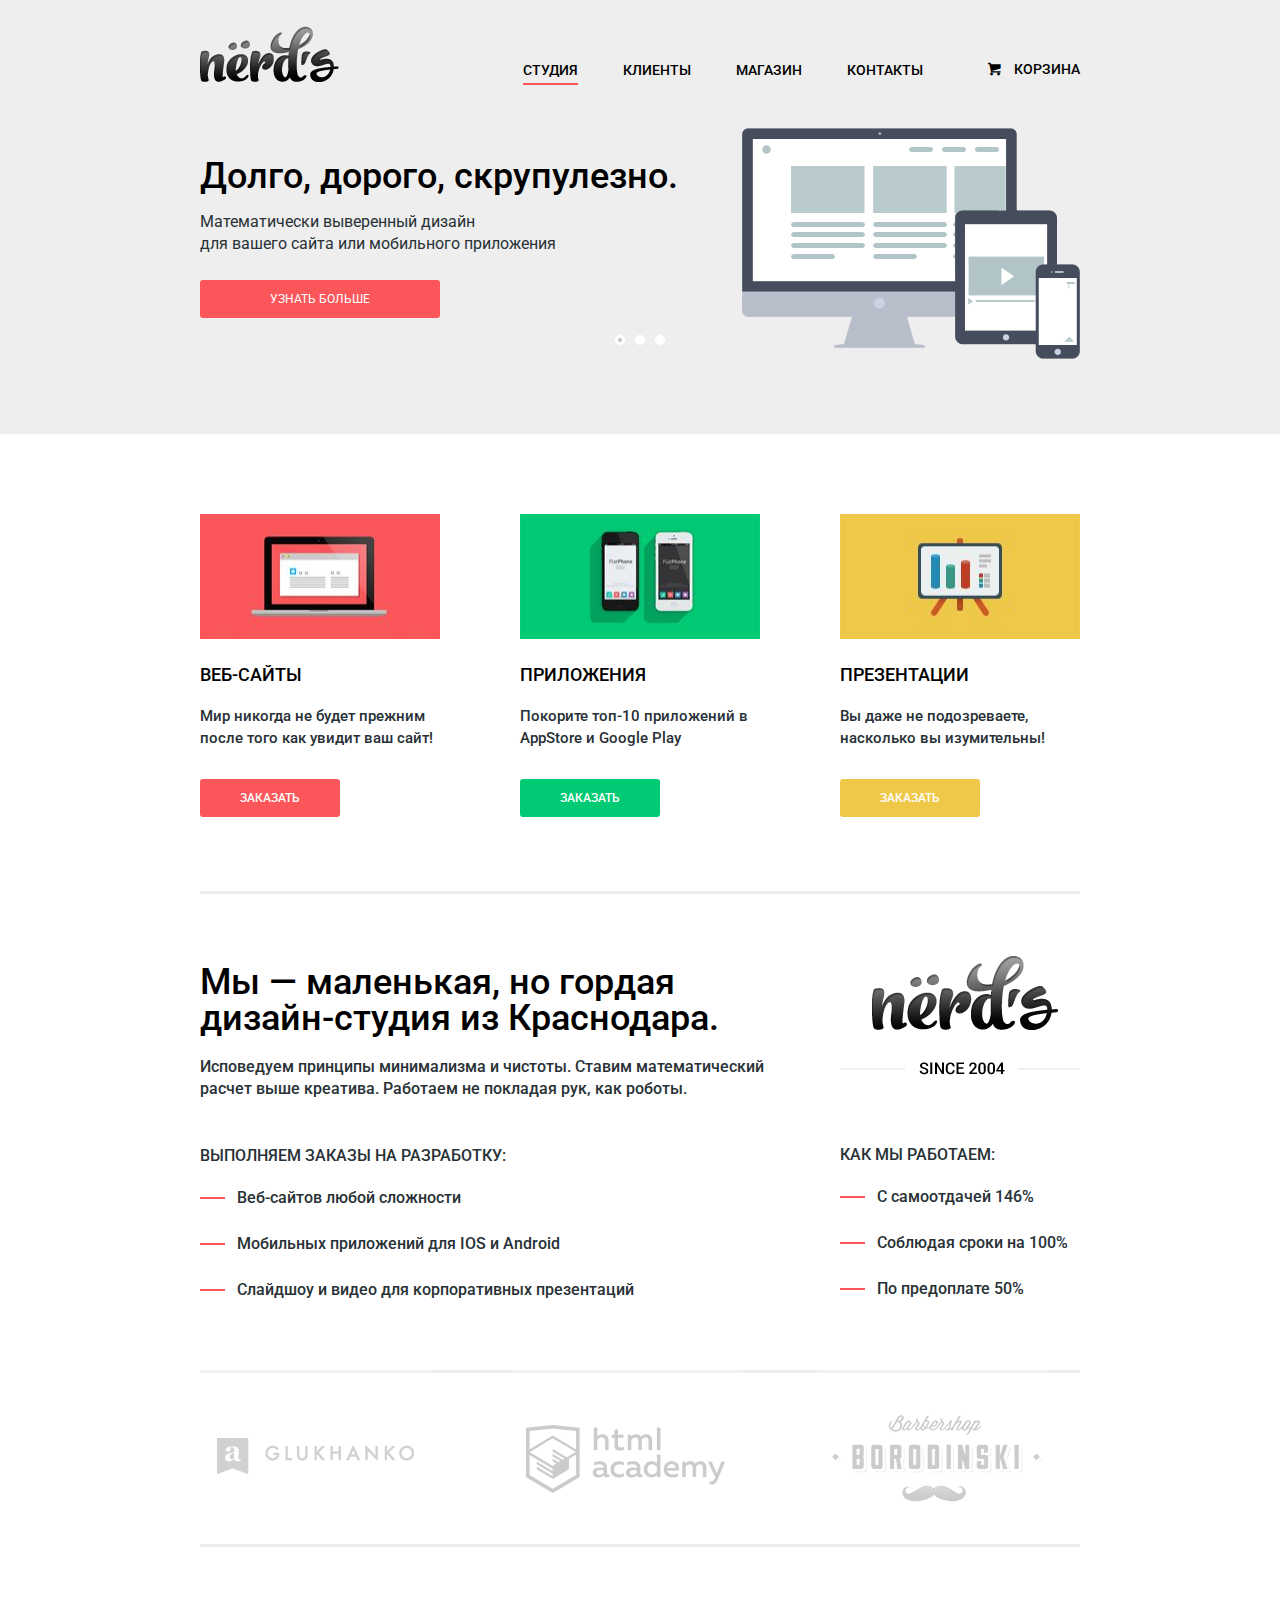
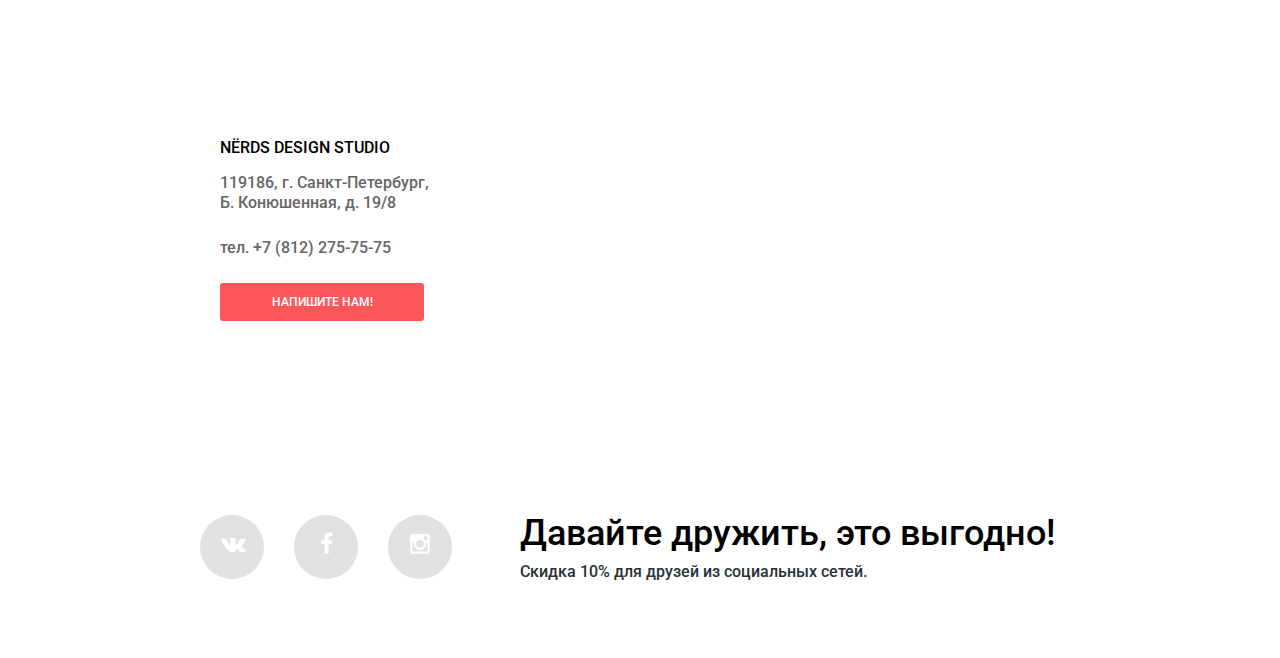
==== commit b25f9374: "css сжат" ====
--- a/Nerds/index.html
+++ b/Nerds/index.html
@@ -4,7 +4,7 @@
     <meta charset="utf-8">
     <title>NЁRDS DESIGN STUDIO</title>
     <link href="css/normalize.css" rel="stylesheet">
-    <link href="css/style.css" rel="stylesheet">
+    <link href="css/style.min.css" rel="stylesheet">
     <link href="https://fonts.googleapis.com/css?family=Roboto:500&amp;subset=latin,cyrillic" rel="stylesheet" type="text/css">
   </head>
   <body>
--- a/Nerds/css/style.min.css
+++ b/Nerds/css/style.min.css
@@ -0,0 +1,4 @@
+@charset "UTF-8";*{box-sizing:border-box}:before{box-sizing:border-box}:after{box-sizing:border-box}@font-face{font-family:"symbols-nerds";src:url(../font/symbols-nerds.eot?27841936);src:url(../font/symbols-nerds.eot?27841936#iefix) format("embedded-opentype"),url(../font/symbols-nerds.woff?27841936) format("woff"),url(../font/symbols-nerds.ttf?27841936) format("truetype"),url(../font/symbols-nerds.svg?27841936#symbols-nerds) format("svg");font-weight:400;font-style:normal}[class^="icon-"]:before,[class*=" icon-"]:before{font-family:"symbols-nerds";font-style:normal;font-weight:400;speak:none;display:inline-block;text-decoration:inherit;width:1em;margin-right:.2em;text-align:center;font-variant:normal;text-transform:none;line-height:1em;margin-left:.2em}.icon-basket:before{content:"\62"}.icon-facebook:before{content:"\66"}.icon-twitter:before{content:"\74"}.icon-vk:before{content:"\76"}.icon-up-dir:before{content:"\25b2"}.icon-down-dir:before{content:"\25bc"}.icon-circle:before{content:"\25cb"}.icon-circle-dot:before{content:"\25cf"}.icon-check-off:before{content:"\2610"}.icon-check-on:before{content:"\2611"}.icon-instagramm:before{content:"📷"}body{font-size:16px;line-height:16px;color:#283136;font-weight:400;font-family:"Roboto","Arial",sans-serif;min-width:880px;background-color:#fff}.main-header{margin:0 auto;background-color:#eee}.logo-img{float:left;width:190px;margin-top:26px}.main-navigation{float:left;width:540px;margin-top:65px}.main-navigation ul{margin:0;margin-left:125px;padding:0;font-size:0;text-align:center;list-style:none}.main-navigation li,.shopping-cart{display:inline-block;vertical-align:top;text-align:left;margin-right:45px;margin-bottom:52px;font-weight:500;font-family:"Roboto","Arial",sans-serif;font-size:14px;line-height:10px;text-transform:uppercase}.main-navigation li:last-child{margin-right:0}.active-page{padding-bottom:5px;border-bottom:2px solid #fb565a}.main-navigation a,.shopping-cart{text-decoration:none;color:#000}.main-navigation a:hover,.shopping-cart:hover{color:#fb565a}.main-navigation a:active,.shopping-cart:active{color:#8f8f8f}.shopping-cart{float:right;max-width:120px;margin-right:0;margin-top:62px}.icon-basket{padding-right:10px}.welcome{width:880px;font-size:40px;line-height:40px;color:#000;font-weight:500;font-family:"Roboto","Arial",sans-serif;text-transform:uppercase;text-align:center;margin:0 auto;padding:25px 100px 96px}.container{width:880px;margin:0 auto}.clearfix:after{content:"";display:table;clear:both}.title{font-size:36px;line-height:36px;color:#000;font-weight:500;font-family:"Roboto","Arial",sans-serif}p{margin:0}.left-column{float:left;width:240px;margin-right:70px;margin-top:55px}.filter-title{font-size:18px;line-height:30px;color:#000;font-weight:500;font-family:"Roboto","Arial",sans-serif;text-transform:uppercase}.grid-filter .filter-title{padding-top:10px;margin-top:40px;margin-bottom:0}.features-filter .filter-title{margin-top:35px;margin-bottom:5px}.range-controls{position:relative;height:82px;padding-top:39px;padding-right:20px;padding-left:20px;margin-bottom:15px;border-radius:5px;background:#f1f1f1;overflow:hidden}.range-controls .scale{height:2px;background:#d7dcde}.range-controls .bar{width:70%;height:2px;background:#00ca74}.range-controls .toggle{position:absolute;top:30px;left:0;width:20px;height:20px;cursor:pointer;border:8px solid #fff;border-radius:50%;background:#ababab;box-shadow:0 2px 1px 0 #cfcfcf}.range-controls .toggle-min{left:20px}.range-controls .toggle-max{left:145px}.price-controls{font-size:0}.price-controls label{font-size:16px;display:inline-block;width:50%}.max-price{text-align:right}.price-controls input{font-family:"Roboto","Arial",sans-serif;text-weight:500;font-size:16px;text-transform:uppercase;width:60px;padding:8px 10px;text-align:center;color:#283136;border:none;outline:none;border-radius:5px;background:#f1f1f1}.left-column input[type="radio"] + label:hover,.left-column input[type="checkbox"] + label:hover{color:#000}.left-column input[type="radio"]:disabled + label,.left-column input[type="checkbox"]:disabled + label,{color:#e9e9e9}.left-column input[type="text"]{width:80px}.left-column input[type="radio"],.left-column input[type="checkbox"]{display:none}.left-column input[type="radio"] + label{display:inline-block;vertical-align:middle;margin:10px;margin-left:0;font-family:"Roboto","Arial",sans-serif;text-weight:500;font-size:16px;line-height:20px;color:#283136;cursor:pointer}.left-column input[type="radio"] + label::before{width:25px;content:"\25cb";font-family:"symbols-nerds";display:inline-block;vertical-align:middle;margin-left:0;font-size:30px;color:#c1c1c1}.left-column input[type="radio"]:checked + label::before{width:25px;content:"\25cf"}.left-column input[type="checkbox"] + label{display:inline-block;vertical-align:middle;margin:10px;margin-left:0;font-family:"Roboto","Arial",sans-serif;text-weight:500;font-size:16px;line-height:20px;color:#283136;cursor:pointer}.left-column input[type="checkbox"] + label::before{width:25px;content:"\2610";font-family:"symbols-nerds";display:inline-block;vertical-align:middle;margin-right:10px;font-size:30px;color:#c1c1c1}.left-column input[type="radio"] + label:hover::before
+.left-column input[type="radio"]:checked + label:hover::before
+.left-column input[type="checkbox"] + label:hover::before
+.left-column input[type="checkbox"]:checked + label:hover::before{color:#b5b5b5}.left-column input[type="checkbox"]:checked + label::before{width:25px;content:"\2611"}.grid-filter label,.features-filter label{width:100%}.right-column{float:right;width:560px;margin-top:70px}.sorting{width:550px;margin:0;margin-top:10px;margin-bottom:15px;padding:0}.sorting-title{float:left;width:90px;font-size:12px;line-height:18px;color:#000;font-weight:500;font-family:"Roboto","Arial",sans-serif;text-transform:uppercase}.sorting-preference{float:left;width:410px}.sorting-preference ul{margin:0;font-size:0}.sorting-preference li{display:inline-block;vertical-align:middle;text-align:left;color:#b2b2b2;font-size:12px;line-height:18px;margin-right:41px;text-transform:uppercase}.sorting-preference a{text-decoration:none;color:#b2b2b2;border-bottom:2px dotted #00ca74}.sorting-preference a:hover{color:#000;border-bottom:2px solid #00ca74}.sorting-preference a:active{color:#000;border-bottom:none}.sorting-btns{float:right;width:50px;padding:0;margin:0;font-size:0;position:relative}.icon-up-dir::before,.icon-down-dir::before{padding:0;margin:0}.icon-up-dir,.icon-down-dir{display:inline-block;vertical-align:middle;text-align:right;width:10px;content:"\25bc";font-family:"symbols-nerds";font-size:23px;line-height:0;text-decoration:none;margin-right:10px}.icon-up-dir{color:#00ca74}.icon-down-dir{color:#c1c1c1}.icon-up-dir:hover,.icon-down-dir:hover{color:#c1c1c1}.icon-up-dir:active,.icon-down-dir:active{color:#000}.catalog-list{font-size:0;text-align:left}.white-dots{content:" ";position:absolute;top:10px;left:12px;width:10px;height:10px;border-radius:50%;background:#fff}.white-dots:nth-child(1){top:10px;left:13px}.white-dots:nth-child(2){top:10px;left:30px}.white-dots:nth-child(3){top:10px;left:48px}.catalog-item{position:relative;display:inline-block;vertical-align:top;text-align:center;width:240px;height:270px;font-size:16px;line-height:22px;background-color:#f1f1f1;border-radius:3px;margin:0 80px 75px 0}.catalog-item img{margin-top:30px;margin-bottom:0}.catalog-item:hover{background-color:#797979}.catalog-item:nth-child(2n){margin-right:0}.description{background-color:#fff;position:absolute;display:none;bottom:20px;left:20px;padding:22px 20px;width:200px;vertical-align:top}.catalog-item-title{font-size:18px;line-height:24px;color:#000;font-weight:500;font-family:"Roboto","Arial",sans-serif;text-transform:uppercase;min-height:40px}.catalog-item-description{font-size:14px;line-height:18px;color:#283136;font-weight:500;font-family:"Roboto","Arial",sans-serif;padding-top:10px;padding-bottom:30px}.catalog-item:hover .description{display:block}.btn{display:inline-block;width:140px;padding:10px 5px;background-color:#fb565a;border-radius:3px;text-decoration:none;color:#fff;text-align:center;font-size:12px;line-height:18px;text-transform:uppercase}.btn-buy{font-size:12px;line-height:18px}.btn-more{width:240px}.btn-sites,.btn-apps,.btn-presentation{margin-top:30px}.btn-sites{background-color:#fb565a}.btn-apps{background-color:#00ca74}.btn-presentation{background-color:#efc84a}.btn-write-us{width:204px}.btn:hover,.btn-more:hover,.btn-write-us:hover,.btn-sites:hover{background-color:#d6494d}.btn-apps:hover{background-color:#01a25e}.btn-presentation:hover{background-color:#d6ae2c}.btn:active,.btn-more:active,.btn-write-us:active,.btn-sites:active{background-color:#b63538;box-shadow:inset 0 2px 0 0 rgba(0,0,0,0.3)}.btn-apps:active{background-color:#009053;box-shadow:inset 0 2px 0 0 rgba(0,0,0,0.3)}.btn-presentation:active{background-color:#c09b24;box-shadow:inset 0 2px 0 0 rgba(0,0,0,0.3)}.btn-filters{width:154px;color:#000;background-color:#f1f1f1;outline:none;border:none;border-radius:3px;margin-left:10px;margin-top:52px}.btn-filters:hover{background-color:#e5e5e5;border:none}.btn-filters:active{background-color:#d5d5d5;border:none;box-shadow:inset 0 2px 0 0 rgba(0,0,0,0.3)}.pagination{vertical-align:top;text-decoration:none;color:#000;font-size:12px;line-height:18px;text-transform:uppercase;margin-top:15px;margin-bottom:7px}.btn-pagination-active{display:inline-block;text-align:center;vertical-align:middle;width:34px;padding:8px;background:#fff;border:2px solid #f1f1f1;border-radius:3px;margin-right:10px}.btn-pagination{display:inline-block;text-align:center;vertical-align:top;padding:10px 15px;margin-right:10px;background-color:#f1f1f1;border-radius:3px;text-decoration:none;color:#000}.btn-pagination:hover{background:#e5e5e5}.btn-pagination:active{background:#d5d5d5;box-shadow:inset 0 2px 0 0 rgba(0,0,0,0.3)}.btn-pagination-next{width:140px}.slider{padding:0;float:left;width:880px;position:relative}.slider input[type=radio]{display:none}.slider-inner{overflow:hidden}.slides{width:300%;transition:-webkit-transform .8s ease;transition:transform .8s ease}.slide{float:left;width:880px}.slider-controls{position:absolute;bottom:95px;left:50%;width:200px;height:10px;margin-left:-100px;text-align:center;z-index:1000}.slider-controls label{display:inline-block;width:10px;height:10px;margin:0 3px;background-color:#fff;border:3px solid #fff;vertical-align:bottom;border-radius:50%;cursor:pointer;transition:background-color .2s}#btn-1:checked ~ .slider-controls label[for="btn-1"],#btn-2:checked ~ .slider-controls label[for="btn-2"],#btn-3:checked ~ .slider-controls label[for="btn-3"]{background-color:#c1c1c1}#btn-1:checked ~ .slider-inner .slides{-webkit-transform:translate(0);transform:translate(0)}#btn-2:checked ~ .slider-inner .slides{-webkit-transform:translate(-880px);transform:translate(-880px)}#btn-3:checked ~ .slider-inner .slides{-webkit-transform:translate(-1760px);transform:translate(-1760px)}.slide-text{width:480px;padding:30px 0;padding-bottom:80px;color:#283136}.slide-title{margin-bottom:17px;font-size:36px;line-height:1;font-weight:500;color:#000}.slide-text p{font-size:16px;line-height:22px;color:#283136;text-align:left}.slide .btn{display:block;width:240px;padding:10px 0;margin-top:25px;font-size:12px;color:#fff;text-transform:uppercase;text-align:center;text-decoration:none;background:#fb565a;border-radius:3px}.slide:nth-child(1){background-image:url(../img/slide-4.png);background-repeat:no-repeat;background-position:100% top}.slide:nth-child(2){background-image:url(../img/slide-2.png);background-repeat:no-repeat;background-position:100% 0}.slide:nth-child(3){background-image:url(../img/slide-3.png);background-repeat:no-repeat;background-position:540px 0}.services-block{font-size:0;padding:0;padding-top:80px;position:relative;padding-top:80px;padding-bottom:77px}.services{display:inline-block;vertical-align:top;text-align:left;width:240px;font-size:15px;font-weight:500;line-height:22px;margin-right:80px}.services-title{margin-top:15px;margin-bottom:15px;font-size:18px;line-height:30px;color:#000;font-weight:500;font-family:"Roboto","Arial",sans-serif;text-transform:uppercase}.services:last-child{margin-right:0}.services:after{content:"";position:absolute;vertical-align:top;bottom:0;left:0;margin-bottom:0;display:block;width:880px;height:3px;background:#eee}.about{position:relative;margin-top:60px;margin-bottom:45px;font-size:16px;line-height:22px;color:#283136;font-weight:500;font-family:"Roboto","Arial",sans-serif}.about-left{float:left;width:580px;margin-right:20px}.about-left .title{color:#000;margin-top:10px;margin-bottom:20px}.about-left .about-title{text-transform:uppercase;color:#283136;margin-top:45px;margin-bottom:20px;margin-right:0}.about-right .about-title{text-transform:uppercase;color:#283136;margin-top:55px;margin-bottom:20px;margin-right:0}.about-left ul{margin:0;padding:0;margin-right:0;list-style:none}.about-right{float:right;width:240px}.about-right ul{margin:0;padding:0;list-style:none}.about-left li,.about-right li{position:relative;padding-left:37px;margin-bottom:24px}.about-left li::before,.about-right li::before{content:"";position:absolute;top:10px;left:0;display:block;width:25px;height:2px;background:#fb565a}.partners{position:relative;width:880px;font-size:0}.partners::before{content:"";position:absolute;vertical-align:top;margin-bottom:40px;display:block;width:880px;height:3px;background:#eee}.partners::after{content:"";position:absolute;vertical-align:bottom;display:block;width:880px;height:3px;background:#eee}.partners a{display:inline-block;vertical-align:top;text-align:left;opacity:.2;margin-right:80px}.partners a:hover,.partners a:active{opacity:1}.partners a:last-child{margin-right:0}footer{clear:both;margin:0 auto}.yandex-map{width:100%;height:414px;margin:0}.main-footer{margin-top:75px}.footer-contacts{background:url(../img/map.jpg);background-size:cover;position:relative}.address{float:left;width:250px;position:absolute;top:-320px;background:#fff;font-size:16px;line-height:20px;color:#000;font-weight:500;font-family:"Roboto","Arial",sans-serif;padding:20px}.address-title{font-size:16px;line-height:30px;font-weight:500;margin-bottom:10px}.address p{margin-bottom:25px;color:#666}.footer-social{float:left;width:880px;padding:0;padding-top:82px;padding-bottom:75px}.left-column-social{font-size:0;float:left;width:252px;margin-right:20px}.right-column-social .title{font-size:36px;line-height:36px;color:#000;font-weight:500;font-family:"Roboto","Arial",sans-serif}.right-column-social p{font-size:16px;line-height:22px;color:#283136;font-weight:500;font-family:"Roboto","Arial",sans-serif;padding-top:10px}.icon-vk,.icon-facebook,.icon-instagramm{display:inline-block;vertical-align:top;text-align:center;vertical-align:middle;text-decoration:none;font-size:23px;line-height:60px;width:64px;height:64px;color:#fff;background:#e1e1e1;border-radius:50%}.icon-vk,.icon-facebook{margin-right:30px}.icon-vk:hover,.icon-facebook:hover,.icon-instagramm:hover{background:#fb565a}.icon-vk:active,.icon-facebook:active,.icon-instagramm:active{background:#d6494d;box-shadow:inset 0 2px 0 0 rgba(0,0,0,0.3)}.right-column-social{float:right;width:560px}.popup{display:none;position:fixed;top:50%;left:50%;font-size:0;width:630px;padding:50px 80px;background:#fff;margin-top:-200px;margin-left:-315px;box-shadow:0 0 30px rgba(0,0,0,.7);font-size:12px;line-height:18px;color:#000;font-weight:500;font-family:"Roboto","Arial",sans-serif;z-index:2000}.popup-show{display:block;-webkit-animation:bounce .6s;animation:bounce .6s}.popup-right,.popup-left{display:inline-block;width:219px}.popup-left{margin-right:20px}.popup input[type="text"],.popup input[type="email"],.popup textarea,.popup input[type="submit"]{margin:0;margin-bottom:10px;padding:10px;font-size:12px;line-height:18px;color:#000;font-weight:500;font-family:"Roboto","Arial",sans-serif;text-transform:uppercase;border:2px solid #d7dcde}.popup input[type="text"]:focus,.popup input[type="email"]:focus,.popup textarea:focus{border:2px solid #56bffb}.popup input[type="text"]:hover,.popup input[type="email"]:hover,.popup textarea:hover{border-color:#a2a9ac}.popup input[type="text"],.popup input[type="email"]{width:219px}.popup textarea{width:459px}.btn-write{border:none;color:#fff;width:220px;margin-right:20px}.btn-write:hover{background-color:#d6494d;border:none}.btn-write:active{background-color:#b63538;border:none}.btn-cancel{outline:none;border:none;color:#000;background-color:#f1f1f1;border:2px solid #f1f1f1;width:220px}.btn-cancel:hover{background-color:#e5e5e5;border:none}.btn-cancel:active{background-color:#d5d5d5;border:none}.btn-popup-close{border-radius:50%;position:absolute;top:6px;right:8px;width:40px;height:40px;font-size:0;cursor:pointer;background:#fb565a;border:2px solid #fb565a;background-image:url(../img/cross.png);background-repeat:no-repeat;background-position:9px 9px;outline:none}.btn-popup-close:hover{background-color:#d6494d;border:2px solid #d6494d}.btn-popup-close:active{background-color:#b63538;border:2px solid #b63538;box-shadow:inset 0 2px 0 0 rgba(0,0,0,0.3)}.popup label{font-size:16px;line-height:18px;color:#000;font-weight:500;font-family:"Roboto","Arial",sans-serif}@-webkit-keyframes bounce{0%{-webkit-transform:translateY(-2000px);-moz-transform:translateY(-2000px);-o-transform:translateY(-2000px);-ms-transform:translateY(-2000px);transform:translateY(-2000px)}70%{-webkit-transform:translateY(30px);-moz-transform:translateY(30px);-o-transform:translateY(30px);-ms-transform:translateY(30px);transform:translateY(30px)}90%{-webkit-transform:translateY(-10px);-moz-transform:translateY(-10px);-o-transform:translateY(-10px);-ms-transform:translateY(-10px);transform:translateY(-10px)}100%{-webkit-transform:translateY(0);-moz-transform:translateY(0);-o-transform:translateY(0);-ms-transform:translateY(0);transform:translateY(0)}}@keyframes bounce{0%{-webkit-transform:translateY(-2000px);-moz-transform:translateY(-2000px);-o-transform:translateY(-2000px);-ms-transform:translateY(-2000px);transform:translateY(-2000px)}70%{-webkit-transform:translateY(30px);-moz-transform:translateY(30px);-o-transform:translateY(30px);-ms-transform:translateY(30px);transform:translateY(30px)}90%{-webkit-transform:translateY(-10px);-moz-transform:translateY(-10px);-o-transform:translateY(-10px);-ms-transform:translateY(-10px);transform:translateY(-10px)}100%{-webkit-transform:translateY(0);-moz-transform:translateY(0);-o-transform:translateY(0);-ms-transform:translateY(0);transform:translateY(0)}}@keyframes shake{0%,100%{-webkit-transform:translateX(0);-moz-transform:translateX(0);-o-transform:translateX(0);-ms-transform:translateX(0);transform:translateX(0)}10%,30%,50%,70%,90%{-webkit-transform:translateX(-10px);-moz-transform:translateX(-10px);-o-transform:translateX(-10px);-ms-transform:translateX(-10px);transform:translateX(-10px)}20%,40%,60%,80%{-webkit-transform:translateX(10px);-moz-transform:translateX(10px);-o-transform:translateX(10px);-ms-transform:translateX(10px);transform:translateX(10px)}}@-webkit-keyframes shake{0%,100%{-webkit-transform:translateX(0);-moz-transform:translateX(0);-o-transform:translateX(0);-ms-transform:translateX(0);transform:translateX(0)}10%,30%,50%,70%,90%{-webkit-transform:translateX(-10px);-moz-transform:translateX(-10px);-o-transform:translateX(-10px);-ms-transform:translateX(-10px);transform:translateX(-10px)}20%,40%,60%,80%{-webkit-transform:translateX(10px);-moz-transform:translateX(10px);-o-transform:translateX(10px);-ms-transform:translateX(10px);transform:translateX(10px)}}.popup-error{-webkit-animation:shake .6s;animation:shake .6s}
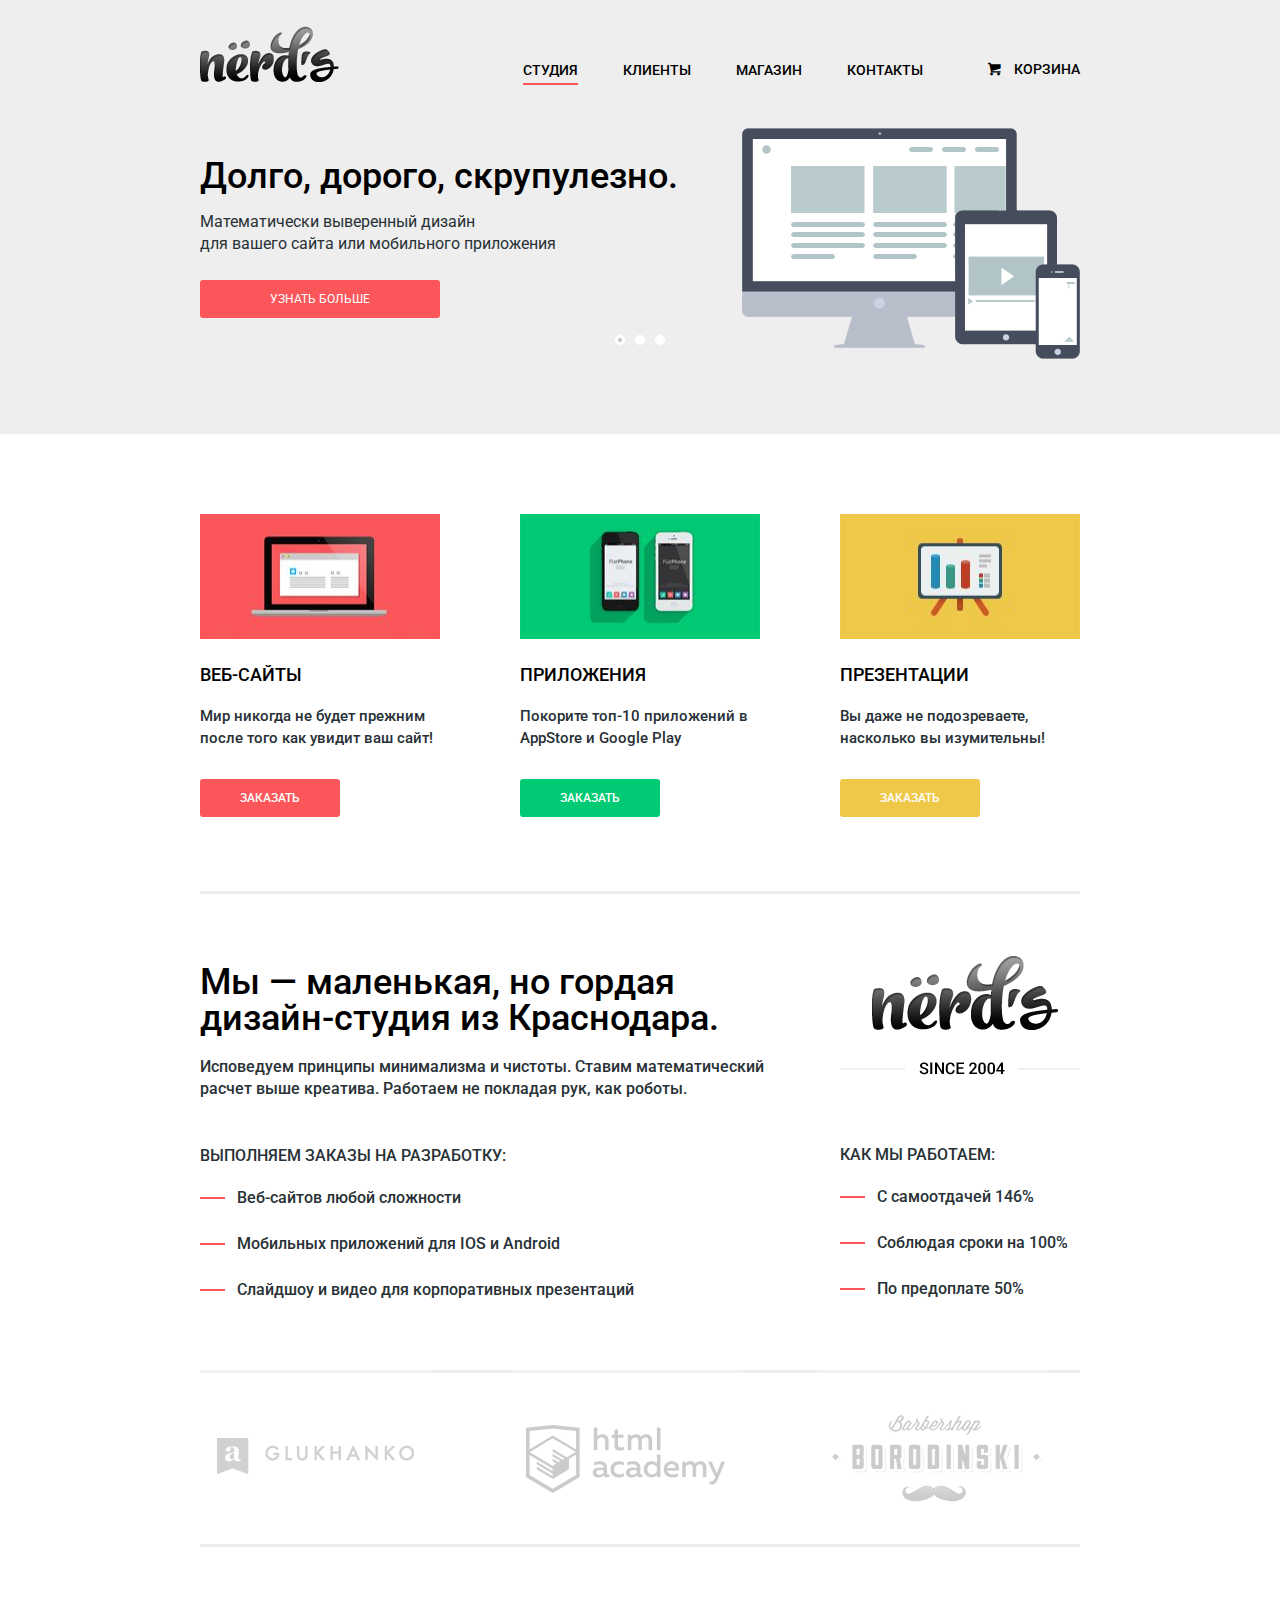
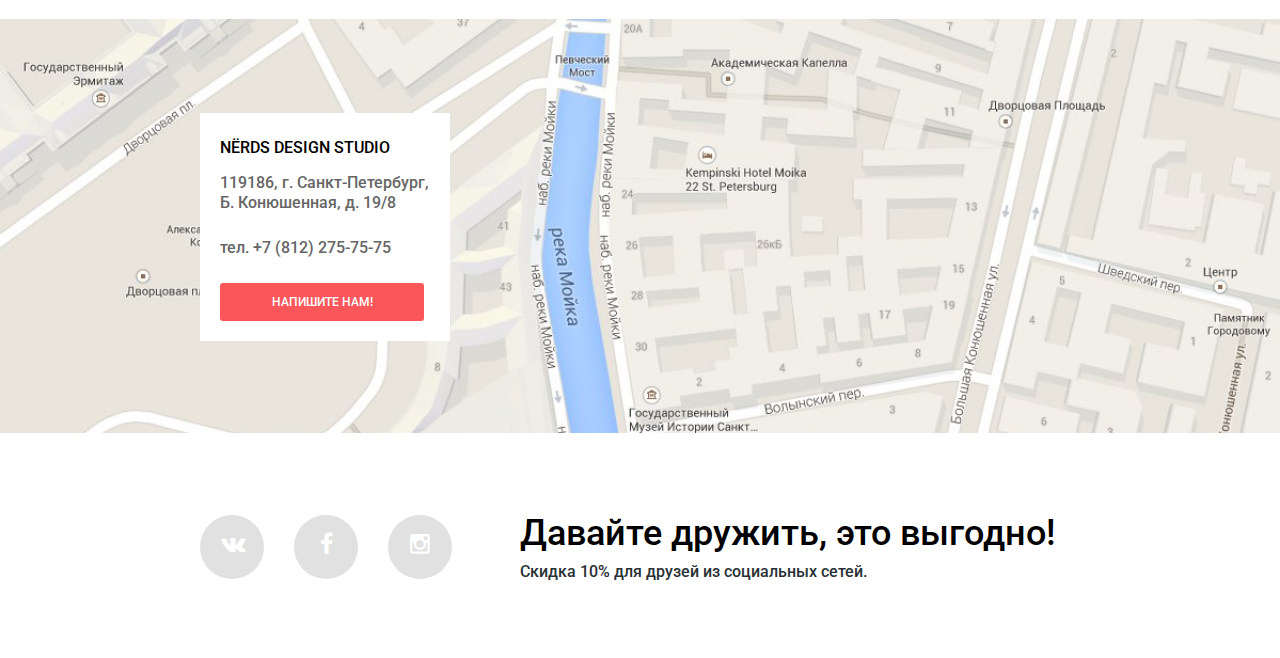
==== commit 078f5251: "исправлена карта" ====
--- a/Nerds/index.html
+++ b/Nerds/index.html
@@ -141,7 +141,7 @@
     <footer class="main-footer">
         <div id="y-map" class="yandex-map"></div>
         <div class="container">
-            <section class="footer-contacts clearfix">
+            <section class="footer-contacts">
                 <div class="address">
                     <div class="address-title">NЁRDS DESIGN STUDIO</div>
                     <p>119186, г. Санкт-Петербург, Б. Конюшенная, д. 19/8</p>
--- a/Nerds/css/style.min.css
+++ b/Nerds/css/style.min.css
@@ -1,4 +1,4 @@
 @charset "UTF-8";*{box-sizing:border-box}:before{box-sizing:border-box}:after{box-sizing:border-box}@font-face{font-family:"symbols-nerds";src:url(../font/symbols-nerds.eot?27841936);src:url(../font/symbols-nerds.eot?27841936#iefix) format("embedded-opentype"),url(../font/symbols-nerds.woff?27841936) format("woff"),url(../font/symbols-nerds.ttf?27841936) format("truetype"),url(../font/symbols-nerds.svg?27841936#symbols-nerds) format("svg");font-weight:400;font-style:normal}[class^="icon-"]:before,[class*=" icon-"]:before{font-family:"symbols-nerds";font-style:normal;font-weight:400;speak:none;display:inline-block;text-decoration:inherit;width:1em;margin-right:.2em;text-align:center;font-variant:normal;text-transform:none;line-height:1em;margin-left:.2em}.icon-basket:before{content:"\62"}.icon-facebook:before{content:"\66"}.icon-twitter:before{content:"\74"}.icon-vk:before{content:"\76"}.icon-up-dir:before{content:"\25b2"}.icon-down-dir:before{content:"\25bc"}.icon-circle:before{content:"\25cb"}.icon-circle-dot:before{content:"\25cf"}.icon-check-off:before{content:"\2610"}.icon-check-on:before{content:"\2611"}.icon-instagramm:before{content:"📷"}body{font-size:16px;line-height:16px;color:#283136;font-weight:400;font-family:"Roboto","Arial",sans-serif;min-width:880px;background-color:#fff}.main-header{margin:0 auto;background-color:#eee}.logo-img{float:left;width:190px;margin-top:26px}.main-navigation{float:left;width:540px;margin-top:65px}.main-navigation ul{margin:0;margin-left:125px;padding:0;font-size:0;text-align:center;list-style:none}.main-navigation li,.shopping-cart{display:inline-block;vertical-align:top;text-align:left;margin-right:45px;margin-bottom:52px;font-weight:500;font-family:"Roboto","Arial",sans-serif;font-size:14px;line-height:10px;text-transform:uppercase}.main-navigation li:last-child{margin-right:0}.active-page{padding-bottom:5px;border-bottom:2px solid #fb565a}.main-navigation a,.shopping-cart{text-decoration:none;color:#000}.main-navigation a:hover,.shopping-cart:hover{color:#fb565a}.main-navigation a:active,.shopping-cart:active{color:#8f8f8f}.shopping-cart{float:right;max-width:120px;margin-right:0;margin-top:62px}.icon-basket{padding-right:10px}.welcome{width:880px;font-size:40px;line-height:40px;color:#000;font-weight:500;font-family:"Roboto","Arial",sans-serif;text-transform:uppercase;text-align:center;margin:0 auto;padding:25px 100px 96px}.container{width:880px;margin:0 auto}.clearfix:after{content:"";display:table;clear:both}.title{font-size:36px;line-height:36px;color:#000;font-weight:500;font-family:"Roboto","Arial",sans-serif}p{margin:0}.left-column{float:left;width:240px;margin-right:70px;margin-top:55px}.filter-title{font-size:18px;line-height:30px;color:#000;font-weight:500;font-family:"Roboto","Arial",sans-serif;text-transform:uppercase}.grid-filter .filter-title{padding-top:10px;margin-top:40px;margin-bottom:0}.features-filter .filter-title{margin-top:35px;margin-bottom:5px}.range-controls{position:relative;height:82px;padding-top:39px;padding-right:20px;padding-left:20px;margin-bottom:15px;border-radius:5px;background:#f1f1f1;overflow:hidden}.range-controls .scale{height:2px;background:#d7dcde}.range-controls .bar{width:70%;height:2px;background:#00ca74}.range-controls .toggle{position:absolute;top:30px;left:0;width:20px;height:20px;cursor:pointer;border:8px solid #fff;border-radius:50%;background:#ababab;box-shadow:0 2px 1px 0 #cfcfcf}.range-controls .toggle-min{left:20px}.range-controls .toggle-max{left:145px}.price-controls{font-size:0}.price-controls label{font-size:16px;display:inline-block;width:50%}.max-price{text-align:right}.price-controls input{font-family:"Roboto","Arial",sans-serif;text-weight:500;font-size:16px;text-transform:uppercase;width:60px;padding:8px 10px;text-align:center;color:#283136;border:none;outline:none;border-radius:5px;background:#f1f1f1}.left-column input[type="radio"] + label:hover,.left-column input[type="checkbox"] + label:hover{color:#000}.left-column input[type="radio"]:disabled + label,.left-column input[type="checkbox"]:disabled + label,{color:#e9e9e9}.left-column input[type="text"]{width:80px}.left-column input[type="radio"],.left-column input[type="checkbox"]{display:none}.left-column input[type="radio"] + label{display:inline-block;vertical-align:middle;margin:10px;margin-left:0;font-family:"Roboto","Arial",sans-serif;text-weight:500;font-size:16px;line-height:20px;color:#283136;cursor:pointer}.left-column input[type="radio"] + label::before{width:25px;content:"\25cb";font-family:"symbols-nerds";display:inline-block;vertical-align:middle;margin-left:0;font-size:30px;color:#c1c1c1}.left-column input[type="radio"]:checked + label::before{width:25px;content:"\25cf"}.left-column input[type="checkbox"] + label{display:inline-block;vertical-align:middle;margin:10px;margin-left:0;font-family:"Roboto","Arial",sans-serif;text-weight:500;font-size:16px;line-height:20px;color:#283136;cursor:pointer}.left-column input[type="checkbox"] + label::before{width:25px;content:"\2610";font-family:"symbols-nerds";display:inline-block;vertical-align:middle;margin-right:10px;font-size:30px;color:#c1c1c1}.left-column input[type="radio"] + label:hover::before
 .left-column input[type="radio"]:checked + label:hover::before
 .left-column input[type="checkbox"] + label:hover::before
-.left-column input[type="checkbox"]:checked + label:hover::before{color:#b5b5b5}.left-column input[type="checkbox"]:checked + label::before{width:25px;content:"\2611"}.grid-filter label,.features-filter label{width:100%}.right-column{float:right;width:560px;margin-top:70px}.sorting{width:550px;margin:0;margin-top:10px;margin-bottom:15px;padding:0}.sorting-title{float:left;width:90px;font-size:12px;line-height:18px;color:#000;font-weight:500;font-family:"Roboto","Arial",sans-serif;text-transform:uppercase}.sorting-preference{float:left;width:410px}.sorting-preference ul{margin:0;font-size:0}.sorting-preference li{display:inline-block;vertical-align:middle;text-align:left;color:#b2b2b2;font-size:12px;line-height:18px;margin-right:41px;text-transform:uppercase}.sorting-preference a{text-decoration:none;color:#b2b2b2;border-bottom:2px dotted #00ca74}.sorting-preference a:hover{color:#000;border-bottom:2px solid #00ca74}.sorting-preference a:active{color:#000;border-bottom:none}.sorting-btns{float:right;width:50px;padding:0;margin:0;font-size:0;position:relative}.icon-up-dir::before,.icon-down-dir::before{padding:0;margin:0}.icon-up-dir,.icon-down-dir{display:inline-block;vertical-align:middle;text-align:right;width:10px;content:"\25bc";font-family:"symbols-nerds";font-size:23px;line-height:0;text-decoration:none;margin-right:10px}.icon-up-dir{color:#00ca74}.icon-down-dir{color:#c1c1c1}.icon-up-dir:hover,.icon-down-dir:hover{color:#c1c1c1}.icon-up-dir:active,.icon-down-dir:active{color:#000}.catalog-list{font-size:0;text-align:left}.white-dots{content:" ";position:absolute;top:10px;left:12px;width:10px;height:10px;border-radius:50%;background:#fff}.white-dots:nth-child(1){top:10px;left:13px}.white-dots:nth-child(2){top:10px;left:30px}.white-dots:nth-child(3){top:10px;left:48px}.catalog-item{position:relative;display:inline-block;vertical-align:top;text-align:center;width:240px;height:270px;font-size:16px;line-height:22px;background-color:#f1f1f1;border-radius:3px;margin:0 80px 75px 0}.catalog-item img{margin-top:30px;margin-bottom:0}.catalog-item:hover{background-color:#797979}.catalog-item:nth-child(2n){margin-right:0}.description{background-color:#fff;position:absolute;display:none;bottom:20px;left:20px;padding:22px 20px;width:200px;vertical-align:top}.catalog-item-title{font-size:18px;line-height:24px;color:#000;font-weight:500;font-family:"Roboto","Arial",sans-serif;text-transform:uppercase;min-height:40px}.catalog-item-description{font-size:14px;line-height:18px;color:#283136;font-weight:500;font-family:"Roboto","Arial",sans-serif;padding-top:10px;padding-bottom:30px}.catalog-item:hover .description{display:block}.btn{display:inline-block;width:140px;padding:10px 5px;background-color:#fb565a;border-radius:3px;text-decoration:none;color:#fff;text-align:center;font-size:12px;line-height:18px;text-transform:uppercase}.btn-buy{font-size:12px;line-height:18px}.btn-more{width:240px}.btn-sites,.btn-apps,.btn-presentation{margin-top:30px}.btn-sites{background-color:#fb565a}.btn-apps{background-color:#00ca74}.btn-presentation{background-color:#efc84a}.btn-write-us{width:204px}.btn:hover,.btn-more:hover,.btn-write-us:hover,.btn-sites:hover{background-color:#d6494d}.btn-apps:hover{background-color:#01a25e}.btn-presentation:hover{background-color:#d6ae2c}.btn:active,.btn-more:active,.btn-write-us:active,.btn-sites:active{background-color:#b63538;box-shadow:inset 0 2px 0 0 rgba(0,0,0,0.3)}.btn-apps:active{background-color:#009053;box-shadow:inset 0 2px 0 0 rgba(0,0,0,0.3)}.btn-presentation:active{background-color:#c09b24;box-shadow:inset 0 2px 0 0 rgba(0,0,0,0.3)}.btn-filters{width:154px;color:#000;background-color:#f1f1f1;outline:none;border:none;border-radius:3px;margin-left:10px;margin-top:52px}.btn-filters:hover{background-color:#e5e5e5;border:none}.btn-filters:active{background-color:#d5d5d5;border:none;box-shadow:inset 0 2px 0 0 rgba(0,0,0,0.3)}.pagination{vertical-align:top;text-decoration:none;color:#000;font-size:12px;line-height:18px;text-transform:uppercase;margin-top:15px;margin-bottom:7px}.btn-pagination-active{display:inline-block;text-align:center;vertical-align:middle;width:34px;padding:8px;background:#fff;border:2px solid #f1f1f1;border-radius:3px;margin-right:10px}.btn-pagination{display:inline-block;text-align:center;vertical-align:top;padding:10px 15px;margin-right:10px;background-color:#f1f1f1;border-radius:3px;text-decoration:none;color:#000}.btn-pagination:hover{background:#e5e5e5}.btn-pagination:active{background:#d5d5d5;box-shadow:inset 0 2px 0 0 rgba(0,0,0,0.3)}.btn-pagination-next{width:140px}.slider{padding:0;float:left;width:880px;position:relative}.slider input[type=radio]{display:none}.slider-inner{overflow:hidden}.slides{width:300%;transition:-webkit-transform .8s ease;transition:transform .8s ease}.slide{float:left;width:880px}.slider-controls{position:absolute;bottom:95px;left:50%;width:200px;height:10px;margin-left:-100px;text-align:center;z-index:1000}.slider-controls label{display:inline-block;width:10px;height:10px;margin:0 3px;background-color:#fff;border:3px solid #fff;vertical-align:bottom;border-radius:50%;cursor:pointer;transition:background-color .2s}#btn-1:checked ~ .slider-controls label[for="btn-1"],#btn-2:checked ~ .slider-controls label[for="btn-2"],#btn-3:checked ~ .slider-controls label[for="btn-3"]{background-color:#c1c1c1}#btn-1:checked ~ .slider-inner .slides{-webkit-transform:translate(0);transform:translate(0)}#btn-2:checked ~ .slider-inner .slides{-webkit-transform:translate(-880px);transform:translate(-880px)}#btn-3:checked ~ .slider-inner .slides{-webkit-transform:translate(-1760px);transform:translate(-1760px)}.slide-text{width:480px;padding:30px 0;padding-bottom:80px;color:#283136}.slide-title{margin-bottom:17px;font-size:36px;line-height:1;font-weight:500;color:#000}.slide-text p{font-size:16px;line-height:22px;color:#283136;text-align:left}.slide .btn{display:block;width:240px;padding:10px 0;margin-top:25px;font-size:12px;color:#fff;text-transform:uppercase;text-align:center;text-decoration:none;background:#fb565a;border-radius:3px}.slide:nth-child(1){background-image:url(../img/slide-4.png);background-repeat:no-repeat;background-position:100% top}.slide:nth-child(2){background-image:url(../img/slide-2.png);background-repeat:no-repeat;background-position:100% 0}.slide:nth-child(3){background-image:url(../img/slide-3.png);background-repeat:no-repeat;background-position:540px 0}.services-block{font-size:0;padding:0;padding-top:80px;position:relative;padding-top:80px;padding-bottom:77px}.services{display:inline-block;vertical-align:top;text-align:left;width:240px;font-size:15px;font-weight:500;line-height:22px;margin-right:80px}.services-title{margin-top:15px;margin-bottom:15px;font-size:18px;line-height:30px;color:#000;font-weight:500;font-family:"Roboto","Arial",sans-serif;text-transform:uppercase}.services:last-child{margin-right:0}.services:after{content:"";position:absolute;vertical-align:top;bottom:0;left:0;margin-bottom:0;display:block;width:880px;height:3px;background:#eee}.about{position:relative;margin-top:60px;margin-bottom:45px;font-size:16px;line-height:22px;color:#283136;font-weight:500;font-family:"Roboto","Arial",sans-serif}.about-left{float:left;width:580px;margin-right:20px}.about-left .title{color:#000;margin-top:10px;margin-bottom:20px}.about-left .about-title{text-transform:uppercase;color:#283136;margin-top:45px;margin-bottom:20px;margin-right:0}.about-right .about-title{text-transform:uppercase;color:#283136;margin-top:55px;margin-bottom:20px;margin-right:0}.about-left ul{margin:0;padding:0;margin-right:0;list-style:none}.about-right{float:right;width:240px}.about-right ul{margin:0;padding:0;list-style:none}.about-left li,.about-right li{position:relative;padding-left:37px;margin-bottom:24px}.about-left li::before,.about-right li::before{content:"";position:absolute;top:10px;left:0;display:block;width:25px;height:2px;background:#fb565a}.partners{position:relative;width:880px;font-size:0}.partners::before{content:"";position:absolute;vertical-align:top;margin-bottom:40px;display:block;width:880px;height:3px;background:#eee}.partners::after{content:"";position:absolute;vertical-align:bottom;display:block;width:880px;height:3px;background:#eee}.partners a{display:inline-block;vertical-align:top;text-align:left;opacity:.2;margin-right:80px}.partners a:hover,.partners a:active{opacity:1}.partners a:last-child{margin-right:0}footer{clear:both;margin:0 auto}.yandex-map{width:100%;height:414px;margin:0}.main-footer{margin-top:75px}.footer-contacts{background:url(../img/map.jpg);background-size:cover;position:relative}.address{float:left;width:250px;position:absolute;top:-320px;background:#fff;font-size:16px;line-height:20px;color:#000;font-weight:500;font-family:"Roboto","Arial",sans-serif;padding:20px}.address-title{font-size:16px;line-height:30px;font-weight:500;margin-bottom:10px}.address p{margin-bottom:25px;color:#666}.footer-social{float:left;width:880px;padding:0;padding-top:82px;padding-bottom:75px}.left-column-social{font-size:0;float:left;width:252px;margin-right:20px}.right-column-social .title{font-size:36px;line-height:36px;color:#000;font-weight:500;font-family:"Roboto","Arial",sans-serif}.right-column-social p{font-size:16px;line-height:22px;color:#283136;font-weight:500;font-family:"Roboto","Arial",sans-serif;padding-top:10px}.icon-vk,.icon-facebook,.icon-instagramm{display:inline-block;vertical-align:top;text-align:center;vertical-align:middle;text-decoration:none;font-size:23px;line-height:60px;width:64px;height:64px;color:#fff;background:#e1e1e1;border-radius:50%}.icon-vk,.icon-facebook{margin-right:30px}.icon-vk:hover,.icon-facebook:hover,.icon-instagramm:hover{background:#fb565a}.icon-vk:active,.icon-facebook:active,.icon-instagramm:active{background:#d6494d;box-shadow:inset 0 2px 0 0 rgba(0,0,0,0.3)}.right-column-social{float:right;width:560px}.popup{display:none;position:fixed;top:50%;left:50%;font-size:0;width:630px;padding:50px 80px;background:#fff;margin-top:-200px;margin-left:-315px;box-shadow:0 0 30px rgba(0,0,0,.7);font-size:12px;line-height:18px;color:#000;font-weight:500;font-family:"Roboto","Arial",sans-serif;z-index:2000}.popup-show{display:block;-webkit-animation:bounce .6s;animation:bounce .6s}.popup-right,.popup-left{display:inline-block;width:219px}.popup-left{margin-right:20px}.popup input[type="text"],.popup input[type="email"],.popup textarea,.popup input[type="submit"]{margin:0;margin-bottom:10px;padding:10px;font-size:12px;line-height:18px;color:#000;font-weight:500;font-family:"Roboto","Arial",sans-serif;text-transform:uppercase;border:2px solid #d7dcde}.popup input[type="text"]:focus,.popup input[type="email"]:focus,.popup textarea:focus{border:2px solid #56bffb}.popup input[type="text"]:hover,.popup input[type="email"]:hover,.popup textarea:hover{border-color:#a2a9ac}.popup input[type="text"],.popup input[type="email"]{width:219px}.popup textarea{width:459px}.btn-write{border:none;color:#fff;width:220px;margin-right:20px}.btn-write:hover{background-color:#d6494d;border:none}.btn-write:active{background-color:#b63538;border:none}.btn-cancel{outline:none;border:none;color:#000;background-color:#f1f1f1;border:2px solid #f1f1f1;width:220px}.btn-cancel:hover{background-color:#e5e5e5;border:none}.btn-cancel:active{background-color:#d5d5d5;border:none}.btn-popup-close{border-radius:50%;position:absolute;top:6px;right:8px;width:40px;height:40px;font-size:0;cursor:pointer;background:#fb565a;border:2px solid #fb565a;background-image:url(../img/cross.png);background-repeat:no-repeat;background-position:9px 9px;outline:none}.btn-popup-close:hover{background-color:#d6494d;border:2px solid #d6494d}.btn-popup-close:active{background-color:#b63538;border:2px solid #b63538;box-shadow:inset 0 2px 0 0 rgba(0,0,0,0.3)}.popup label{font-size:16px;line-height:18px;color:#000;font-weight:500;font-family:"Roboto","Arial",sans-serif}@-webkit-keyframes bounce{0%{-webkit-transform:translateY(-2000px);-moz-transform:translateY(-2000px);-o-transform:translateY(-2000px);-ms-transform:translateY(-2000px);transform:translateY(-2000px)}70%{-webkit-transform:translateY(30px);-moz-transform:translateY(30px);-o-transform:translateY(30px);-ms-transform:translateY(30px);transform:translateY(30px)}90%{-webkit-transform:translateY(-10px);-moz-transform:translateY(-10px);-o-transform:translateY(-10px);-ms-transform:translateY(-10px);transform:translateY(-10px)}100%{-webkit-transform:translateY(0);-moz-transform:translateY(0);-o-transform:translateY(0);-ms-transform:translateY(0);transform:translateY(0)}}@keyframes bounce{0%{-webkit-transform:translateY(-2000px);-moz-transform:translateY(-2000px);-o-transform:translateY(-2000px);-ms-transform:translateY(-2000px);transform:translateY(-2000px)}70%{-webkit-transform:translateY(30px);-moz-transform:translateY(30px);-o-transform:translateY(30px);-ms-transform:translateY(30px);transform:translateY(30px)}90%{-webkit-transform:translateY(-10px);-moz-transform:translateY(-10px);-o-transform:translateY(-10px);-ms-transform:translateY(-10px);transform:translateY(-10px)}100%{-webkit-transform:translateY(0);-moz-transform:translateY(0);-o-transform:translateY(0);-ms-transform:translateY(0);transform:translateY(0)}}@keyframes shake{0%,100%{-webkit-transform:translateX(0);-moz-transform:translateX(0);-o-transform:translateX(0);-ms-transform:translateX(0);transform:translateX(0)}10%,30%,50%,70%,90%{-webkit-transform:translateX(-10px);-moz-transform:translateX(-10px);-o-transform:translateX(-10px);-ms-transform:translateX(-10px);transform:translateX(-10px)}20%,40%,60%,80%{-webkit-transform:translateX(10px);-moz-transform:translateX(10px);-o-transform:translateX(10px);-ms-transform:translateX(10px);transform:translateX(10px)}}@-webkit-keyframes shake{0%,100%{-webkit-transform:translateX(0);-moz-transform:translateX(0);-o-transform:translateX(0);-ms-transform:translateX(0);transform:translateX(0)}10%,30%,50%,70%,90%{-webkit-transform:translateX(-10px);-moz-transform:translateX(-10px);-o-transform:translateX(-10px);-ms-transform:translateX(-10px);transform:translateX(-10px)}20%,40%,60%,80%{-webkit-transform:translateX(10px);-moz-transform:translateX(10px);-o-transform:translateX(10px);-ms-transform:translateX(10px);transform:translateX(10px)}}.popup-error{-webkit-animation:shake .6s;animation:shake .6s}
+.left-column input[type="checkbox"]:checked + label:hover::before{color:#b5b5b5}.left-column input[type="checkbox"]:checked + label::before{width:25px;content:"\2611"}.grid-filter label,.features-filter label{width:100%}.right-column{float:right;width:560px;margin-top:70px}.sorting{width:550px;margin:0;margin-top:10px;margin-bottom:15px;padding:0}.sorting-title{float:left;width:90px;font-size:12px;line-height:18px;color:#000;font-weight:500;font-family:"Roboto","Arial",sans-serif;text-transform:uppercase}.sorting-preference{float:left;width:410px}.sorting-preference ul{margin:0;font-size:0}.sorting-preference li{display:inline-block;vertical-align:middle;text-align:left;color:#b2b2b2;font-size:12px;line-height:18px;margin-right:41px;text-transform:uppercase}.sorting-preference a{text-decoration:none;color:#b2b2b2;border-bottom:2px dotted #00ca74}.sorting-preference a:hover{color:#000;border-bottom:2px solid #00ca74}.sorting-preference a:active{color:#000;border-bottom:none}.sorting-btns{float:right;width:50px;padding:0;margin:0;font-size:0;position:relative}.icon-up-dir::before,.icon-down-dir::before{padding:0;margin:0}.icon-up-dir,.icon-down-dir{display:inline-block;vertical-align:middle;text-align:right;width:10px;content:"\25bc";font-family:"symbols-nerds";font-size:23px;line-height:0;text-decoration:none;margin-right:10px}.icon-up-dir{color:#00ca74}.icon-down-dir{color:#c1c1c1}.icon-up-dir:hover,.icon-down-dir:hover{color:#c1c1c1}.icon-up-dir:active,.icon-down-dir:active{color:#000}.catalog-list{font-size:0;text-align:left}.white-dots{content:" ";position:absolute;top:10px;left:12px;width:10px;height:10px;border-radius:50%;background:#fff}.white-dots:nth-child(1){top:10px;left:13px}.white-dots:nth-child(2){top:10px;left:30px}.white-dots:nth-child(3){top:10px;left:48px}.catalog-item{position:relative;display:inline-block;vertical-align:top;text-align:center;width:240px;height:270px;font-size:16px;line-height:22px;background-color:#f1f1f1;border-radius:3px;margin:0 80px 75px 0}.catalog-item img{margin-top:30px;margin-bottom:0}.catalog-item:hover{background-color:#797979}.catalog-item:nth-child(2n){margin-right:0}.description{background-color:#fff;position:absolute;display:none;bottom:20px;left:20px;padding:22px 20px;width:200px;vertical-align:top}.catalog-item-title{font-size:18px;line-height:24px;color:#000;font-weight:500;font-family:"Roboto","Arial",sans-serif;text-transform:uppercase;min-height:40px}.catalog-item-description{font-size:14px;line-height:18px;color:#283136;font-weight:500;font-family:"Roboto","Arial",sans-serif;padding-top:10px;padding-bottom:30px}.catalog-item:hover .description{display:block}.btn{display:inline-block;width:140px;padding:10px 5px;background-color:#fb565a;border-radius:3px;text-decoration:none;color:#fff;text-align:center;font-size:12px;line-height:18px;text-transform:uppercase}.btn-buy{font-size:12px;line-height:18px}.btn-more{width:240px}.btn-sites,.btn-apps,.btn-presentation{margin-top:30px}.btn-sites{background-color:#fb565a}.btn-apps{background-color:#00ca74}.btn-presentation{background-color:#efc84a}.btn-write-us{width:204px}.btn:hover,.btn-more:hover,.btn-write-us:hover,.btn-sites:hover{background-color:#d6494d}.btn-apps:hover{background-color:#01a25e}.btn-presentation:hover{background-color:#d6ae2c}.btn:active,.btn-more:active,.btn-write-us:active,.btn-sites:active{background-color:#b63538;box-shadow:inset 0 2px 0 0 rgba(0,0,0,0.3)}.btn-apps:active{background-color:#009053;box-shadow:inset 0 2px 0 0 rgba(0,0,0,0.3)}.btn-presentation:active{background-color:#c09b24;box-shadow:inset 0 2px 0 0 rgba(0,0,0,0.3)}.btn-filters{width:154px;color:#000;background-color:#f1f1f1;outline:none;border:none;border-radius:3px;margin-left:10px;margin-top:52px}.btn-filters:hover{background-color:#e5e5e5;border:none}.btn-filters:active{background-color:#d5d5d5;border:none;box-shadow:inset 0 2px 0 0 rgba(0,0,0,0.3)}.pagination{vertical-align:top;text-decoration:none;color:#000;font-size:12px;line-height:18px;text-transform:uppercase;margin-top:15px;margin-bottom:7px}.btn-pagination-active{display:inline-block;text-align:center;vertical-align:middle;width:34px;padding:8px;background:#fff;border:2px solid #f1f1f1;border-radius:3px;margin-right:10px}.btn-pagination{display:inline-block;text-align:center;vertical-align:top;padding:10px 15px;margin-right:10px;background-color:#f1f1f1;border-radius:3px;text-decoration:none;color:#000}.btn-pagination:hover{background:#e5e5e5}.btn-pagination:active{background:#d5d5d5;box-shadow:inset 0 2px 0 0 rgba(0,0,0,0.3)}.btn-pagination-next{width:140px}.slider{padding:0;float:left;width:880px;position:relative}.slider input[type=radio]{display:none}.slider-inner{overflow:hidden}.slides{width:300%;transition:-webkit-transform .8s ease;transition:transform .8s ease}.slide{float:left;width:880px}.slider-controls{position:absolute;bottom:95px;left:50%;width:200px;height:10px;margin-left:-100px;text-align:center;z-index:1000}.slider-controls label{display:inline-block;width:10px;height:10px;margin:0 3px;background-color:#fff;border:3px solid #fff;vertical-align:bottom;border-radius:50%;cursor:pointer;transition:background-color .2s}#btn-1:checked ~ .slider-controls label[for="btn-1"],#btn-2:checked ~ .slider-controls label[for="btn-2"],#btn-3:checked ~ .slider-controls label[for="btn-3"]{background-color:#c1c1c1}#btn-1:checked ~ .slider-inner .slides{-webkit-transform:translate(0);transform:translate(0)}#btn-2:checked ~ .slider-inner .slides{-webkit-transform:translate(-880px);transform:translate(-880px)}#btn-3:checked ~ .slider-inner .slides{-webkit-transform:translate(-1760px);transform:translate(-1760px)}.slide-text{width:480px;padding:30px 0;padding-bottom:80px;color:#283136}.slide-title{margin-bottom:17px;font-size:36px;line-height:1;font-weight:500;color:#000}.slide-text p{font-size:16px;line-height:22px;color:#283136;text-align:left}.slide .btn{display:block;width:240px;padding:10px 0;margin-top:25px;font-size:12px;color:#fff;text-transform:uppercase;text-align:center;text-decoration:none;background:#fb565a;border-radius:3px}.slide:nth-child(1){background-image:url(../img/slide-4.png);background-repeat:no-repeat;background-position:100% top}.slide:nth-child(2){background-image:url(../img/slide-2.png);background-repeat:no-repeat;background-position:100% 0}.slide:nth-child(3){background-image:url(../img/slide-3.png);background-repeat:no-repeat;background-position:540px 0}.services-block{font-size:0;padding:0;padding-top:80px;position:relative;padding-top:80px;padding-bottom:77px}.services{display:inline-block;vertical-align:top;text-align:left;width:240px;font-size:15px;font-weight:500;line-height:22px;margin-right:80px}.services-title{margin-top:15px;margin-bottom:15px;font-size:18px;line-height:30px;color:#000;font-weight:500;font-family:"Roboto","Arial",sans-serif;text-transform:uppercase}.services:last-child{margin-right:0}.services:after{content:"";position:absolute;vertical-align:top;bottom:0;left:0;margin-bottom:0;display:block;width:880px;height:3px;background:#eee}.about{position:relative;margin-top:60px;margin-bottom:45px;font-size:16px;line-height:22px;color:#283136;font-weight:500;font-family:"Roboto","Arial",sans-serif}.about-left{float:left;width:580px;margin-right:20px}.about-left .title{color:#000;margin-top:10px;margin-bottom:20px}.about-left .about-title{text-transform:uppercase;color:#283136;margin-top:45px;margin-bottom:20px;margin-right:0}.about-right .about-title{text-transform:uppercase;color:#283136;margin-top:55px;margin-bottom:20px;margin-right:0}.about-left ul{margin:0;padding:0;margin-right:0;list-style:none}.about-right{float:right;width:240px}.about-right ul{margin:0;padding:0;list-style:none}.about-left li,.about-right li{position:relative;padding-left:37px;margin-bottom:24px}.about-left li::before,.about-right li::before{content:"";position:absolute;top:10px;left:0;display:block;width:25px;height:2px;background:#fb565a}.partners{position:relative;width:880px;font-size:0}.partners::before{content:"";position:absolute;vertical-align:top;margin-bottom:40px;display:block;width:880px;height:3px;background:#eee}.partners::after{content:"";position:absolute;vertical-align:bottom;display:block;width:880px;height:3px;background:#eee}.partners a{display:inline-block;vertical-align:top;text-align:left;opacity:.2;margin-right:80px}.partners a:hover,.partners a:active{opacity:1}.partners a:last-child{margin-right:0}footer{clear:both;margin:0 auto}.yandex-map{width:100%;height:414px;margin:0;background:url(../img/map.jpg);background-size:cover}.main-footer{margin-top:75px}.footer-contacts{position:relative}.address{float:left;width:250px;position:absolute;top:-320px;background:#fff;font-size:16px;line-height:20px;color:#000;font-weight:500;font-family:"Roboto","Arial",sans-serif;padding:20px}.address-title{font-size:16px;line-height:30px;font-weight:500;margin-bottom:10px}.address p{margin-bottom:25px;color:#666}.footer-social{float:left;width:880px;padding:0;padding-top:82px;padding-bottom:75px}.left-column-social{font-size:0;float:left;width:252px;margin-right:20px}.right-column-social .title{font-size:36px;line-height:36px;color:#000;font-weight:500;font-family:"Roboto","Arial",sans-serif}.right-column-social p{font-size:16px;line-height:22px;color:#283136;font-weight:500;font-family:"Roboto","Arial",sans-serif;padding-top:10px}.icon-vk,.icon-facebook,.icon-instagramm{display:inline-block;vertical-align:top;text-align:center;vertical-align:middle;text-decoration:none;font-size:23px;line-height:60px;width:64px;height:64px;color:#fff;background:#e1e1e1;border-radius:50%}.icon-vk,.icon-facebook{margin-right:30px}.icon-vk:hover,.icon-facebook:hover,.icon-instagramm:hover{background:#fb565a}.icon-vk:active,.icon-facebook:active,.icon-instagramm:active{background:#d6494d;box-shadow:inset 0 2px 0 0 rgba(0,0,0,0.3)}.right-column-social{float:right;width:560px}.popup{display:none;position:fixed;top:50%;left:50%;font-size:0;width:630px;padding:50px 80px;background:#fff;margin-top:-200px;margin-left:-315px;box-shadow:0 0 30px rgba(0,0,0,.7);font-size:12px;line-height:18px;color:#000;font-weight:500;font-family:"Roboto","Arial",sans-serif;z-index:2000}.popup-show{display:block;-webkit-animation:bounce .6s;animation:bounce .6s}.popup-right,.popup-left{display:inline-block;width:219px}.popup-left{margin-right:20px}.popup input[type="text"],.popup input[type="email"],.popup textarea,.popup input[type="submit"]{margin:0;margin-bottom:10px;padding:10px;font-size:12px;line-height:18px;color:#000;font-weight:500;font-family:"Roboto","Arial",sans-serif;text-transform:uppercase;border:2px solid #d7dcde}.popup input[type="text"]:focus,.popup input[type="email"]:focus,.popup textarea:focus{border:2px solid #56bffb}.popup input[type="text"]:hover,.popup input[type="email"]:hover,.popup textarea:hover{border-color:#a2a9ac}.popup input[type="text"],.popup input[type="email"]{width:219px}.popup textarea{width:459px}.btn-write{border:none;color:#fff;width:220px;margin-right:20px}.btn-write:hover{background-color:#d6494d;border:none}.btn-write:active{background-color:#b63538;border:none}.btn-cancel{outline:none;border:none;color:#000;background-color:#f1f1f1;border:2px solid #f1f1f1;width:220px}.btn-cancel:hover{background-color:#e5e5e5;border:none}.btn-cancel:active{background-color:#d5d5d5;border:none}.btn-popup-close{border-radius:50%;position:absolute;top:6px;right:8px;width:40px;height:40px;font-size:0;cursor:pointer;background:#fb565a;border:2px solid #fb565a;background-image:url(../img/cross.png);background-repeat:no-repeat;background-position:9px 9px;outline:none}.btn-popup-close:hover{background-color:#d6494d;border:2px solid #d6494d}.btn-popup-close:active{background-color:#b63538;border:2px solid #b63538;box-shadow:inset 0 2px 0 0 rgba(0,0,0,0.3)}.popup label{font-size:16px;line-height:18px;color:#000;font-weight:500;font-family:"Roboto","Arial",sans-serif}@-webkit-keyframes bounce{0%{-webkit-transform:translateY(-2000px);-moz-transform:translateY(-2000px);-o-transform:translateY(-2000px);-ms-transform:translateY(-2000px);transform:translateY(-2000px)}70%{-webkit-transform:translateY(30px);-moz-transform:translateY(30px);-o-transform:translateY(30px);-ms-transform:translateY(30px);transform:translateY(30px)}90%{-webkit-transform:translateY(-10px);-moz-transform:translateY(-10px);-o-transform:translateY(-10px);-ms-transform:translateY(-10px);transform:translateY(-10px)}100%{-webkit-transform:translateY(0);-moz-transform:translateY(0);-o-transform:translateY(0);-ms-transform:translateY(0);transform:translateY(0)}}@keyframes bounce{0%{-webkit-transform:translateY(-2000px);-moz-transform:translateY(-2000px);-o-transform:translateY(-2000px);-ms-transform:translateY(-2000px);transform:translateY(-2000px)}70%{-webkit-transform:translateY(30px);-moz-transform:translateY(30px);-o-transform:translateY(30px);-ms-transform:translateY(30px);transform:translateY(30px)}90%{-webkit-transform:translateY(-10px);-moz-transform:translateY(-10px);-o-transform:translateY(-10px);-ms-transform:translateY(-10px);transform:translateY(-10px)}100%{-webkit-transform:translateY(0);-moz-transform:translateY(0);-o-transform:translateY(0);-ms-transform:translateY(0);transform:translateY(0)}}@keyframes shake{0%,100%{-webkit-transform:translateX(0);-moz-transform:translateX(0);-o-transform:translateX(0);-ms-transform:translateX(0);transform:translateX(0)}10%,30%,50%,70%,90%{-webkit-transform:translateX(-10px);-moz-transform:translateX(-10px);-o-transform:translateX(-10px);-ms-transform:translateX(-10px);transform:translateX(-10px)}20%,40%,60%,80%{-webkit-transform:translateX(10px);-moz-transform:translateX(10px);-o-transform:translateX(10px);-ms-transform:translateX(10px);transform:translateX(10px)}}@-webkit-keyframes shake{0%,100%{-webkit-transform:translateX(0);-moz-transform:translateX(0);-o-transform:translateX(0);-ms-transform:translateX(0);transform:translateX(0)}10%,30%,50%,70%,90%{-webkit-transform:translateX(-10px);-moz-transform:translateX(-10px);-o-transform:translateX(-10px);-ms-transform:translateX(-10px);transform:translateX(-10px)}20%,40%,60%,80%{-webkit-transform:translateX(10px);-moz-transform:translateX(10px);-o-transform:translateX(10px);-ms-transform:translateX(10px);transform:translateX(10px)}}.popup-error{-webkit-animation:shake .6s;animation:shake .6s}
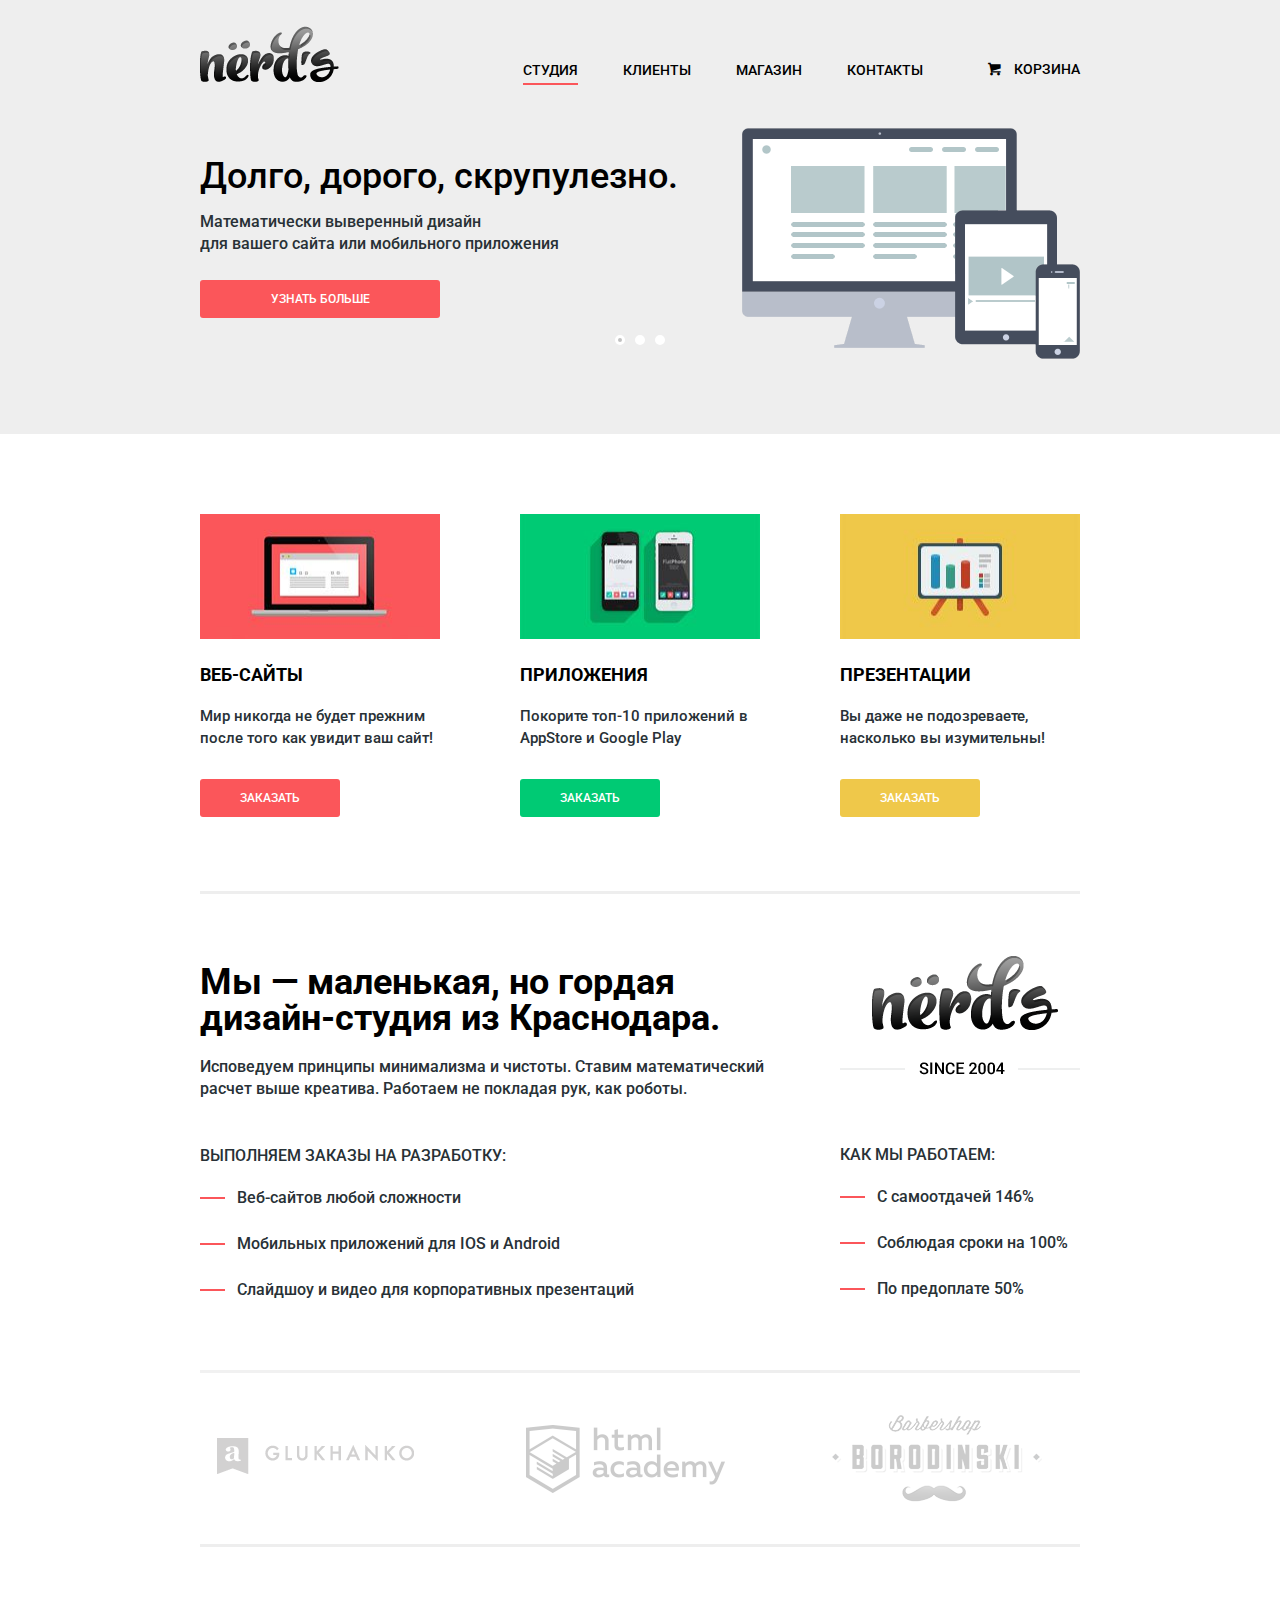
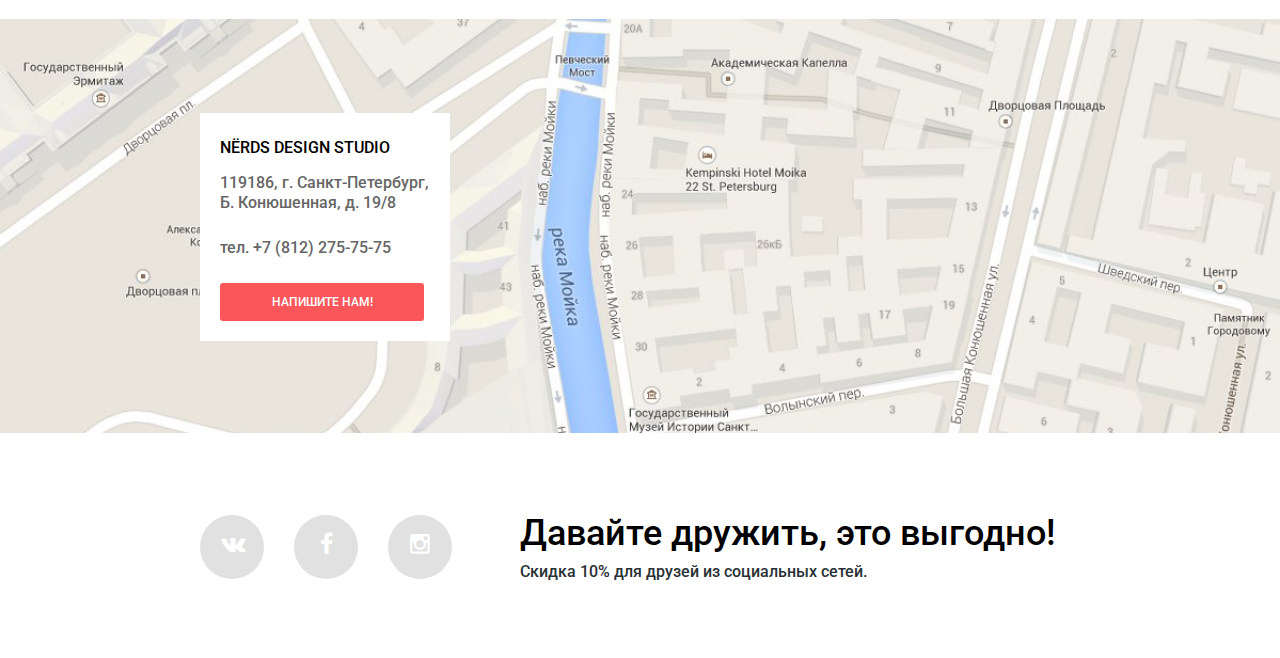
==== commit c9fa9645: "исправлен бордер у попапа" ====
--- a/Nerds/index.html
+++ b/Nerds/index.html
@@ -4,7 +4,7 @@
     <meta charset="utf-8">
     <title>NЁRDS DESIGN STUDIO</title>
     <link href="css/normalize.css" rel="stylesheet">
-    <link href="css/style.min.css" rel="stylesheet">
+    <link href="css/style.css" rel="stylesheet">
     <link href="https://fonts.googleapis.com/css?family=Roboto:500&amp;subset=latin,cyrillic" rel="stylesheet" type="text/css">
   </head>
   <body>
--- a/Nerds/css/style.css
+++ b/Nerds/css/style.css
@@ -0,0 +1,1422 @@
+* {
+    box-sizing: border-box; }
+*:before {
+    box-sizing: border-box; }
+*:after {
+    box-sizing: border-box; }
+
+@charset "UTF-8";
+
+ @font-face {
+  font-family: "symbols-nerds";
+  src: url("../font/symbols-nerds.eot?27841936");
+  src: url("../font/symbols-nerds.eot?27841936#iefix") format("embedded-opentype"),
+       url("../font/symbols-nerds.woff?27841936") format("woff"),
+       url("../font/symbols-nerds.ttf?27841936") format("truetype"),
+       url("../font/symbols-nerds.svg?27841936#symbols-nerds") format("svg");
+  font-weight: normal;
+  font-style: normal;
+}
+
+/* Chrome hack: SVG is rendered more smooth in Windozze. 100% magic, uncomment if you need it. */
+/* Note, that will break hinting! In other OS-es font will be not as sharp as it could be */
+/*
+@media screen and (-webkit-min-device-pixel-ratio:0) {
+  @font-face {
+    font-family: "symbols-nerds";
+    src: url("../font/symbols-nerds.svg?27841936#symbols-nerds") format("svg");
+  }
+}
+*/
+
+ [class^="icon-"]:before, [class*=" icon-"]:before {
+  font-family: "symbols-nerds";
+  font-style: normal;
+  font-weight: normal;
+  speak: none;
+
+  display: inline-block;
+  text-decoration: inherit;
+  width: 1em;
+  margin-right: .2em;
+  text-align: center;
+  /* opacity: .8; */
+
+  /* For safety - reset parent styles, that can break glyph codes*/
+  font-variant: normal;
+  text-transform: none;
+
+  /* fix buttons height, for twitter bootstrap */
+  line-height: 1em;
+
+  /* Animation center compensation - margins should be symmetric */
+  /* remove if not needed */
+  margin-left: .2em;
+
+  /* you can be more comfortable with increased icons size */
+  /* font-size: 120%; */
+
+  /* Uncomment for 3D effect */
+  /* text-shadow: 1px 1px 1px rgba(127, 127, 127, 0.3); */
+}
+
+.icon-basket:before { content: "\62"; } /* "b" */
+.icon-facebook:before { content: "\66"; } /* "f" */
+.icon-twitter:before { content: "\74"; } /* "t" */
+.icon-vk:before { content: "\76"; } /* "v" */
+.icon-up-dir:before { content: "\25b2"; } /* "▲" */
+.icon-down-dir:before { content: "\25bc"; } /* "▼" */
+.icon-circle:before { content: "\25cb"; } /* "○" */
+.icon-circle-dot:before { content: "\25cf"; } /* "●" */
+.icon-check-off:before { content: "\2610"; } /* "☐" */
+.icon-check-on:before { content: "\2611"; } /* "☑" */
+.icon-instagramm:before { content: "📷"; } /* "\1f4f7" */
+
+
+body {
+    font-size: 16px;
+    line-height: 16px;
+    color: #283136;
+    font-weight: 500;
+    font-family: "Roboto", "Arial", sans-serif;
+    min-width: 880px;
+    background-color: #ffffff;
+}
+
+
+/*header*/
+
+.main-header{
+    margin: 0 auto;
+    background-color: #eee;
+}
+
+.logo-img{
+    float: left;
+    width: 190px;
+    margin-top: 26px;
+}
+
+.main-navigation{
+    float: left;
+    width: 540px;
+    margin-top: 65px;
+}
+
+.main-navigation ul{
+    margin: 0;
+    margin-left: 125px;
+    padding: 0px;
+    font-size: 0px;
+    text-align: center;
+    list-style: none;
+}
+
+.main-navigation  li,
+.shopping-cart {
+    display: inline-block;
+    vertical-align: top;
+    text-align: left;
+    margin-right: 45px;
+    margin-bottom: 52px;
+    font-family: "Roboto", "Arial", sans-serif;
+    font-size: 14px;
+    line-height: 10px;
+    text-transform: uppercase;
+}
+
+.main-navigation  li:last-child{
+    margin-right: 0px;
+}
+
+.active-page{
+    padding-bottom: 5px;
+    border-bottom: 2px solid #fb565a;
+}
+.main-navigation a,
+.shopping-cart{
+    text-decoration: none;
+    color: #000000;
+}
+.main-navigation a:hover,
+.shopping-cart:hover {
+    color: #fb565a;
+}
+
+.main-navigation a:active,
+.shopping-cart:active {
+    color: #8f8f8f;
+}
+
+.shopping-cart {
+    float: right;
+    max-width: 120px;
+    margin-right: 0;
+    margin-top: 62px;
+}
+.icon-basket{
+    padding-right: 10px;
+}
+
+.welcome {
+    width: 880px;
+    font-size: 40px;
+    line-height: 40px;
+    color :#000000;
+    font-family: "Roboto", "Arial", sans-serif;
+    padding-right: 100px;
+    padding-left: 100px;
+    padding-top: 25px;
+    padding-bottom: 96px;
+    text-transform: uppercase;
+    text-align: center;
+    margin: 0 auto;
+}
+/*содержание страницы*/
+
+.container {
+    width: 880px;
+    margin: 0 auto;
+}
+
+.clearfix:after {
+    content: "";
+    display: table;
+    clear: both;
+}
+
+.title {
+    font-size: 36px;
+    line-height: 36px;
+    color: #000000;
+    font-family: "Roboto", "Arial", sans-serif;
+}
+
+p {
+    margin:0;
+}
+
+/*Каталог */
+
+.left-column {
+    float: left;
+    width: 240px;
+    margin-right: 70px;
+    margin-top: 55px;
+}
+
+.filter-title {
+    font-size: 18px;
+    line-height: 30px;
+    color: #000000;
+    font-family: "Roboto", "Arial", sans-serif;
+    text-transform: uppercase;
+}
+
+.grid-filter .filter-title{
+    padding-top: 10px;
+    margin-top: 40px;
+    margin-bottom: 0px;
+}
+
+.features-filter .filter-title{
+    margin-top: 35px;
+    margin-bottom: 5px;
+}
+
+.range-controls {
+    position: relative;
+    height: 82px;
+    padding-top: 39px;
+    padding-right: 20px;
+    padding-left: 20px;
+    margin-bottom: 15px;
+    border-radius: 5px;
+    background: #f1f1f1;
+    overflow:hidden;
+}
+
+.range-controls .scale {
+    height: 2px;
+    background: #d7dcde;
+}
+
+.range-controls .bar {
+    width: 70%;
+    height: 2px;
+    background: #00ca74;
+}
+
+.range-controls .toggle {
+    position: absolute;
+    top: 30px;
+    left: 0px;
+    width: 20px;
+    height: 20px;
+    cursor: pointer;
+    border: 8px solid #fff;
+    border-radius: 50%;
+    background: #ababab;
+    box-shadow: 0 2px 1px 0 #cfcfcf;
+}
+
+.range-controls .toggle-min {
+    left: 20px;
+}
+
+.range-controls .toggle-max {
+    left: 145px;
+}
+
+.price-controls {
+    font-size: 0;
+}
+
+.price-controls label {
+    font-size: 16px;
+    display: inline-block;
+    width: 50%;
+}
+
+.max-price {
+    text-align: right;
+}
+
+.price-controls input {
+    font-family: "Roboto", "Arial", sans-serif;
+    font-size: 16px;
+    text-transform: uppercase;
+    width: 60px;
+    padding: 8px 10px;
+    text-align: center;
+    color: #283136;
+    border: none;
+    outline: none;
+    border-radius: 5px;
+    background: #f1f1f1;
+}
+
+
+.left-column input[type="radio"] + label:hover,
+.left-column input[type="checkbox"] + label:hover{
+    color: #000;
+}
+
+}
+.left-column input[type="radio"]:disabled + label,
+.left-column input[type="checkbox"]:disabled + label,{
+    color: #e9e9e9;
+}
+
+.left-column input[type="text"] {
+    width: 80px;
+}
+
+.left-column input[type="radio"],
+.left-column input[type="checkbox"]{
+    display: none;
+}
+
+.left-column input[type="radio"] + label{
+    display: inline-block;
+    vertical-align: middle;
+    margin: 10px;
+    margin-left: 0px;
+    font-family: "Roboto", "Arial", sans-serif;
+    font-size: 16px;
+    line-height: 20px;
+    color: #283136;
+    cursor: pointer;
+}
+
+.left-column input[type="radio"] + label::before{
+    width: 25px;
+    content: "\25cb";
+    font-family: "symbols-nerds";
+    display: inline-block;
+    vertical-align: middle;
+    margin-left: 0;
+    font-size: 30px;
+    color: #c1c1c1;
+}
+
+.left-column input[type="radio"]:checked + label::before{
+    width: 25px;
+    content: "\25cf";
+}
+
+.left-column input[type="checkbox"] + label{
+    display: inline-block;
+    vertical-align: middle;
+    margin: 10px;
+    margin-left: 0;
+    font-family: "Roboto", "Arial", sans-serif;
+    font-size: 16px;
+    line-height: 20px;
+    color: #283136;
+    cursor: pointer;
+}
+
+.left-column input[type="checkbox"] + label::before{
+    width: 25px;
+    content: "\2610";
+    font-family: "symbols-nerds";
+    display: inline-block;
+    vertical-align: middle;
+    margin-right: 10px;
+    font-size: 30px;
+    color: #c1c1c1;
+}
+
+.left-column input[type="radio"] + label:hover::before
+.left-column input[type="radio"]:checked + label:hover::before
+.left-column input[type="checkbox"] + label:hover::before
+.left-column input[type="checkbox"]:checked + label:hover::before{
+    color: #b5b5b5;
+}
+
+.left-column input[type="checkbox"]:checked + label::before{
+    width: 25px;
+    content: "\2611";
+}
+
+.grid-filter label,
+.features-filter label {
+    width: 100%;
+}
+
+.right-column {
+    float: right;
+    width: 560px;
+    margin-top: 70px;
+}
+
+.sorting {
+    width: 550px;
+    margin: 0;
+    margin-top: 10px;
+    margin-bottom: 15px;
+    padding: 0;
+
+}
+
+.sorting-title {
+    float: left;
+    width: 90px;
+    font-size: 12px;
+    line-height: 18px;
+    color: #000000;
+    font-family: "Roboto", "Arial", sans-serif;
+    text-transform: uppercase;
+}
+
+
+.sorting-preference {
+    float: left;
+    width: 410px;
+}
+
+.sorting-preference ul {
+    margin: 0;
+    font-size: 0;
+}
+
+.sorting-preference li {
+    display:inline-block;
+    vertical-align: middle;
+    text-align: left;
+    color: #b2b2b2;
+    font-size: 12px;
+    line-height: 18px;
+    margin-right: 41px;
+    text-transform: uppercase;
+}
+
+.sorting-preference  a{
+    text-decoration: none;
+    color: #b2b2b2;
+    border-bottom: 2px dotted #00ca74;
+}
+
+.sorting-preference  a:hover{
+    color: #000;
+    border-bottom: 2px solid #00ca74;
+}
+
+.sorting-preference  a:active{
+    color: #000;
+    border-bottom: none;
+}
+
+.sorting-btns{
+    float: right;
+    width: 50px;
+    padding: 0;
+    margin: 0;
+    font-size: 0px;
+    position:relative;
+}
+
+.icon-up-dir::before,
+.icon-down-dir::before{
+    padding: 0;
+    margin: 0;
+}
+
+.icon-up-dir,
+.icon-down-dir{
+    display: inline-block;
+    vertical-align: middle;
+    text-align: right;
+    width: 10px;
+    content: "\25bc";
+    font-family: "symbols-nerds";
+    font-size: 23px;
+    line-height: 0;
+    text-decoration: none;
+    margin-right: 10px;
+}
+
+.icon-up-dir{
+    color: #00ca74;
+}
+
+.icon-down-dir{
+    color: #c1c1c1;
+}
+
+.icon-up-dir:hover,
+.icon-down-dir:hover{
+    color: #c1c1c1;
+}
+
+.icon-up-dir:active,
+.icon-down-dir:active{
+    color: #000;
+}
+
+.catalog-list{
+    font-size: 0px;
+    text-align: left;
+}
+
+.white-dots{
+    content:" ";
+    position:absolute;
+    top: 10px;
+    left: 12px;
+    width: 10px;
+    height: 10px;
+    border-radius: 50%;
+    background: #fff;
+}
+
+.white-dots:nth-child(1){
+    top: 10px;
+    left: 13px;
+}
+
+.white-dots:nth-child(2){
+    top: 10px;
+    left: 30px;
+}
+
+.white-dots:nth-child(3){
+    top: 10px;
+    left: 48px;
+}
+
+.catalog-item {
+    position: relative;
+    display: inline-block;
+    vertical-align: top;
+    text-align: center;
+    width: 240px;
+    height: 270px;
+    font-size: 16px;
+    line-height: 22px;
+    margin-right: 80px;
+    margin-left: 0px;
+    margin-top: 0px;
+    margin-bottom: 75px;
+    background-color: #f1f1f1;
+    border-radius: 3px;
+}
+
+.catalog-item img{
+    margin-top: 30px;
+    margin-bottom: 0px;
+}
+
+.catalog-item:hover{
+    background-color: #797979;
+}
+
+.catalog-item:nth-child(2n) {
+    margin-right: 0;
+}
+
+.description{
+    background-color: #fff;
+    position: absolute;
+    display: none;
+    bottom: 20px;
+    left: 20px;
+    padding: 22px 20px;
+    width: 200px;
+    vertical-align: top;
+}
+
+.catalog-item-title{
+    font-size: 18px;
+    line-height: 24px;
+    color: #000;
+    font-family: "Roboto", "Arial", sans-serif;
+    text-transform: uppercase;
+    min-height: 40px;
+}
+
+.catalog-item-description{
+    font-size: 14px;
+    line-height: 18px;
+    color: #283136;
+    font-family: "Roboto", "Arial", sans-serif;
+    padding-top: 10px;
+    padding-bottom: 30px;
+}
+
+.catalog-item:hover .description {
+    display: block;
+ }
+
+/*Кнопки */
+.btn{
+    display:inline-block;
+    width: 140px;
+    padding: 10px 5px;
+    background-color: #fb565a;
+    border-radius: 3px;
+    text-decoration: none;
+    color: #fff;
+    text-align: center;
+    font-size: 12px;
+    line-height: 18px;
+    text-transform: uppercase;
+}
+
+.btn-buy{
+    font-size: 12px;
+    line-height: 18px;
+}
+
+.btn-more{
+    width: 240px;
+}
+
+.btn-sites,
+.btn-apps,
+.btn-presentation{
+    margin-top: 30px;
+}
+
+.btn-sites{
+    background-color: #fb565a;
+}
+
+.btn-apps{
+    background-color: #00ca74;
+}
+
+.btn-presentation{
+    background-color: #efc84a;
+}
+
+.btn-write-us{
+    width: 204px;
+}
+
+.btn:hover,
+.btn-more:hover,
+.btn-write-us:hover,
+.btn-sites:hover{
+    background-color: #d6494d;
+}
+
+.btn-apps:hover{
+    background-color: #01a25e;
+}
+
+.btn-presentation:hover{
+    background-color: #d6ae2c;
+}
+
+.btn:active,
+.btn-more:active,
+.btn-write-us:active,
+.btn-sites:active{
+    background-color: #b63538;
+    box-shadow: inset 0px 2px 0px 0px rgba(0,0,0,0.3);
+}
+
+.btn-apps:active{
+    background-color: #009053;
+    box-shadow: inset 0px 2px 0px 0px rgba(0,0,0,0.3);
+}
+
+.btn-presentation:active{
+    background-color: #c09b24;
+    box-shadow: inset 0px 2px 0px 0px rgba(0,0,0,0.3);
+}
+
+.btn-filters{
+    width: 154px;
+    color: #000;
+    background-color: #f1f1f1;
+    outline:none;
+    border:none;
+    border-radius:3px;
+    margin-left: 10px;
+    margin-top: 52px;
+}
+
+.btn-filters:hover{
+    background-color: #e5e5e5;
+    border:none;
+
+}
+
+.btn-filters:active{
+    background-color: #d5d5d5;
+    border:none;
+    box-shadow: inset 0px 2px 0px 0px rgba(0,0,0,0.3);
+}
+
+/*Пагинация */
+.pagination{
+    vertical-align: top;
+    text-decoration: none;
+    color: #000;
+    font-size: 12px;
+    line-height: 18px;
+    text-transform: uppercase;
+    margin-top: 15px;
+    margin-bottom: 7px;
+}
+
+.btn-pagination-active{
+    display:inline-block;
+    text-align: center;
+    vertical-align: middle;
+    width: 34px;
+    padding: 8px;
+    background: #fff;
+    border: 2px solid #f1f1f1;
+    border-radius: 3px;
+    margin-right: 10px;
+}
+
+.btn-pagination{
+    display:inline-block;
+    text-align: center;
+    vertical-align: top;
+    padding: 10px 15px;
+    margin-right: 10px;
+    background-color: #f1f1f1;
+    border-radius: 3px;
+    text-decoration: none;
+    color: #000;
+}
+
+.btn-pagination:hover{
+    background: #e5e5e5;
+}
+.btn-pagination:active{
+    background: #d5d5d5;
+    box-shadow: inset 0px 2px 0px 0px rgba(0,0,0,0.3);
+}
+
+.btn-pagination-next{
+    width: 140px;
+}
+
+/*Главная */
+.slider{
+    padding: 0px;
+    float: left;
+    width: 880px;
+    position: relative;
+}
+
+.slider input[type=radio] {
+    display: none;
+}
+
+.slider-inner{
+	overflow: hidden;
+}
+
+.slides{
+    width: 300%;
+    transition: -webkit-transform .8s ease;
+    transition: transform .8s ease;
+}
+
+.slide{
+    float: left;
+    width: 880px;
+}
+
+.slider-controls{
+    position:absolute;
+    bottom: 95px;
+    left: 50%;
+    width: 200px;
+    height: 10px;
+    margin-left: -100px;
+    text-align: center;
+    z-index: 1000;
+}
+
+.slider-controls label {
+    display:inline-block;
+    width: 10px;
+    height: 10px;
+    margin: 0 3px;
+    background-color: #fff;
+    border: 3px solid #fff;
+    vertical-align: bottom;
+    border-radius: 50%;
+    cursor: pointer;
+    transition: background-color .2s;
+}
+
+#btn-1:checked ~ .slider-controls label[for="btn-1"],
+#btn-2:checked ~ .slider-controls label[for="btn-2"],
+#btn-3:checked ~ .slider-controls label[for="btn-3"]{
+    background-color: #c1c1c1;
+}
+
+#btn-1:checked ~ .slider-inner .slides{
+    -webkit-transform: translate(0);
+            transform: translate(0);
+}
+
+#btn-2:checked ~ .slider-inner .slides{
+    -webkit-transform: translate(-880px);
+            transform: translate(-880px);
+}
+
+#btn-3:checked ~ .slider-inner .slides{
+    -webkit-transform: translate(-1760px);
+            transform: translate(-1760px);
+}
+
+.slide-text{
+    width: 480px;
+    padding: 30px 0;
+    padding-bottom: 80px;
+    color: #283136;
+}
+
+.slide-title{
+    margin-bottom: 17px;
+    font-size: 36px;
+    line-height: 1;
+    color: black;
+}
+.slide-text p{
+    font-size: 16px;
+    line-height: 22px;
+    color: #283136;
+    text-align: left;
+}
+
+.slide .btn{
+    display: block;
+    width: 240px;
+    padding: 10px 0;
+    margin-top: 25px;
+    font-size: 12px;
+    color: white;
+    text-transform: uppercase;
+    text-align: center;
+    text-decoration: none;
+    background: #fb565a;
+    border-radius: 3px;
+}
+
+.slide:nth-child(1){
+    background-image: url("../img/slide-4.png");
+    background-repeat: no-repeat;
+    background-position: 100% top;
+
+}
+
+.slide:nth-child(2){
+    background-image: url("../img/slide-2.png");
+    background-repeat: no-repeat;
+    background-position: 100% 0px;
+}
+
+.slide:nth-child(3){
+    background-image: url("../img/slide-3.png");
+    background-repeat: no-repeat;
+    background-position: 540px 0;
+}
+
+/* Переключение слайдов
+.slide:nth-child(1){
+    display:block;
+}
+
+
+.slide:nth-child(3){
+    display:block;
+}
+
+.slide:nth-child(2){
+    display:block;
+}
+*/
+
+.services-block{
+    font-size: 0;
+    padding: 0px;
+    padding-top: 80px;
+    position: relative;
+    padding-top: 80px;
+    padding-bottom: 77px;
+}
+.services {
+    display: inline-block;
+    vertical-align: top;
+    text-align: left;
+    width: 240px;
+    font-size: 15px;
+    line-height: 22px;
+    margin-right: 80px;
+}
+
+.services-title {
+    margin-top: 15px;
+    margin-bottom: 15px;
+    font-size: 18px;
+    line-height: 30px;
+    color: #000000;
+    font-family: "Roboto", "Arial", sans-serif;
+    text-transform: uppercase;
+}
+
+.services:last-child {
+    margin-right: 0;
+}
+
+.services:after{
+    content: "";
+    position: absolute;
+    vertical-align: top;
+    bottom: 0px;
+    left: 0;
+    margin-bottom: 0px;
+    display: block;
+    width: 880px;
+    height: 3px;
+    background: #eeeeee;
+}
+
+.about{
+    position: relative;
+    margin-top: 60px;
+    margin-bottom: 45px;
+    font-size: 16px;
+    line-height: 22px;
+    color: #283136;
+    font-family: "Roboto", "Arial", sans-serif;
+
+}
+
+.about-left {
+    float: left;
+    width: 580px;
+    margin-right: 20px;
+
+}
+
+.about-left .title{
+    color: #000;
+    margin-top: 10px;
+    margin-bottom: 20px;
+}
+
+.about-left .about-title{
+    text-transform: uppercase;
+    color: #283136;
+    margin-top: 45px;
+    margin-bottom: 20px;
+    margin-right: 0;
+}
+.about-right .about-title{
+    text-transform: uppercase;
+    color: #283136;
+    margin-top: 55px;
+    margin-bottom: 20px;
+    margin-right: 0;
+}
+
+.about-left ul{
+    margin: 0;
+    padding: 0;
+    margin-right: 0;
+}
+.about-left ul{
+    list-style: none;;
+}
+
+.about-right{
+    float: right;
+    width: 240px;
+}
+
+.about-right ul {
+    margin: 0;
+    padding: 0;
+    list-style: none;
+}
+.about-left li,
+.about-right li{
+    position: relative;
+    padding-left: 37px;
+    margin-bottom: 24px;
+}
+
+.about-left li::before,
+.about-right li::before{
+    content: "";
+    position: absolute;
+    top: 10px;
+    left: 0;
+    display: block;
+    width: 25px;
+    height: 2px;
+    background:#fb565a;
+}
+
+.partners{
+    position: relative;
+    width: 880px;
+    font-size: 0;
+}
+
+.partners::before{
+    content: "";
+    position: absolute;
+    vertical-align: top;
+    margin-bottom: 40px;
+    display: block;
+    width: 880px;
+    height: 3px;
+    background: #eeeeee;
+}
+
+.partners::after{
+    content: "";
+    position: absolute;
+    vertical-align: bottom;
+    display: block;
+    width: 880px;
+    height: 3px;
+    background: #eeeeee;
+}
+
+.partners a{
+    display: inline-block;
+    vertical-align: top;
+    text-align: left;
+    opacity: 0.2;margin-right: 80px;
+}
+
+.partners a:hover,
+.partners a:active{
+    opacity: 1;
+}
+
+.partners a:last-child{
+    margin-right: 0px;
+}
+
+/*footer*/
+footer {
+    clear: both;
+    margin: 0 auto;
+
+}
+.yandex-map{
+    width:100%;
+    height: 414px;
+    margin: 0;
+    background: url("../img/map.jpg");
+    background-size: cover;
+}
+
+.main-footer{
+    margin-top: 75px;
+}
+
+.footer-contacts{
+
+    position: relative;
+}
+
+.address {
+    float: left;
+    width: 250px;
+    position: absolute;
+    top: -320px;
+    background: #fff;
+    font-size: 16px;
+    line-height: 20px;
+    color: #000000;
+    font-family: "Roboto", "Arial", sans-serif;
+    padding: 20px;
+}
+
+.address-title{
+    font-size: 16px;
+    line-height: 30px;
+    margin-bottom: 10px;
+}
+
+.address p{
+    margin-bottom: 25px;
+    color: #666666
+}
+
+.footer-social{
+    float: left;
+    width: 880px;
+    padding: 0px;
+    padding-top: 82px;
+    padding-bottom: 75px;
+}
+
+.left-column-social{
+    font-size: 0;
+    float: left;
+    width: 252px;
+    margin-right: 20px;
+}
+
+.right-column-social .title{
+    font-size: 36px;
+    line-height: 36px;
+    color: #000000;
+    font-family: "Roboto", "Arial", sans-serif;
+}
+
+.right-column-social p{
+    font-size: 16px;
+    line-height: 22px;
+    color: #283136;
+    font-family: "Roboto", "Arial", sans-serif;
+    padding-top: 10px;
+}
+
+.icon-vk,
+.icon-facebook,
+.icon-instagramm{
+    display: inline-block;
+    vertical-align: top;
+    text-align: center;
+    vertical-align: middle;
+    text-decoration: none;
+    font-size: 23px;
+    line-height: 60px;
+    width: 64px;
+    height: 64px;
+    color: #fff;
+    background: #e1e1e1;
+    border-radius: 50%;
+}
+
+.icon-vk,
+.icon-facebook {
+    margin-right: 30px;
+}
+
+.icon-vk:hover,
+.icon-facebook:hover,
+.icon-instagramm:hover{
+    background: #fb565a;
+}
+
+.icon-vk:active,
+.icon-facebook:active,
+.icon-instagramm:active{
+    background: #d6494d;
+    box-shadow: inset 0px 2px 0px 0px rgba(0,0,0,0.3);
+}
+
+.right-column-social {
+    float: right;
+    width: 560px;
+}
+
+/* Всплывающая форма */
+.popup {
+    display: none;
+    position: fixed;
+    top: 50%;
+    left: 50%;
+    font-size: 0px;
+    width: 630px;
+    padding: 50px 80px;
+    background: #fff;
+    margin-top: -200px;
+    margin-left: -315px;
+    box-shadow: 0px 0px 30px rgba(0,0,0,.7);
+    font-size: 12px;
+    line-height: 18px;
+    color: #000;
+    font-family: "Roboto", "Arial", sans-serif;
+    z-index: 2000;
+}
+
+.popup-show {
+    display: block;
+    -webkit-animation: bounce 0.6s;
+    animation: bounce 0.6s;
+}
+
+.popup-right,
+.popup-left{
+    display: inline-block;
+    width: 219px;
+}
+
+.popup-left{
+    margin-right: 20px;
+}
+
+.popup input[type="text"],
+.popup input[type="email"],
+.popup textarea,
+.popup input[type="submit"]{
+    margin: 0;
+    margin-bottom: 10px;
+    padding: 10px;
+    font-size: 12px;
+    line-height: 18px;
+    color: #000;
+    font-family: "Roboto", "Arial", sans-serif;
+    text-transform: uppercase;
+    border: 2px solid #d7dcde;
+    border-radius: 3px;
+    outline: none;
+}
+
+.popup input[type="text"]:focus,
+.popup input[type="email"]:focus,
+.popup textarea:focus {
+   border: 2px solid #56bffb;
+}
+
+.popup input[type="text"]:hover,
+.popup input[type="email"]:hover,
+.popup textarea:hover {
+   border-color: #a2a9ac;
+}
+
+.popup input[type="text"],
+.popup input[type="email"]{
+    width: 219px;
+}
+
+.popup textarea{
+    width: 459px;
+}
+
+.btn-write{
+    border:none;
+    color: #fff;
+    width: 220px;
+    margin-right: 20px;
+}
+
+.btn-write:hover{
+    background-color: #d6494d;
+border:none;
+}
+.btn-write:active{
+    background-color: #b63538;
+    border:none;
+}
+
+.btn-cancel{
+    outline: none;
+    border:none;
+    color: #000;
+    background-color: #f1f1f1;
+    border: 2px solid #f1f1f1;
+    width: 220px;
+}
+.btn-cancel:hover{
+    background-color: #e5e5e5;
+border:none;
+}
+.btn-cancel:active{
+    background-color: #d5d5d5;
+    border:none;
+}
+
+.btn-popup-close{
+    border-radius: 50%;
+    position: absolute;
+    top: 6px;
+    right: 8px;
+    width: 40px;
+    height: 40px;
+    font-size: 0;
+    cursor: pointer;
+    background: #fb565a;
+    border: 2px solid #fb565a;
+    background-image: url("../img/cross.png");
+    background-repeat: no-repeat;
+    background-position: 9px 9px;
+    outline: none;
+}
+
+.btn-popup-close:hover{
+    background-color: #d6494d;
+    border: 2px solid #d6494d;
+}
+
+.btn-popup-close:active{
+    background-color: #b63538;
+    border: 2px solid #b63538;
+    box-shadow: inset 0px 2px 0px 0px rgba(0,0,0,0.3);
+}
+
+.popup label{
+    font-size: 16px;
+    line-height: 18px;
+    color: #000;
+    font-family: "Roboto", "Arial", sans-serif;
+}
+
+/*=========================================================*/
+@-webkit-keyframes bounce {
+  0% {
+    -webkit-transform: translateY(-2000px);
+    -moz-transform: translateY(-2000px);
+    -o-transform: translateY(-2000px);
+    -ms-transform: translateY(-2000px);
+    transform: translateY(-2000px);
+  }
+  70% {
+    -webkit-transform: translateY(30px);
+    -moz-transform: translateY(30px);
+    -o-transform: translateY(30px);
+    -ms-transform: translateY(30px);
+    transform: translateY(30px);
+  }
+  90% {
+    -webkit-transform: translateY(-10px);
+    -moz-transform: translateY(-10px);
+    -o-transform: translateY(-10px);
+    -ms-transform: translateY(-10px);
+    transform: translateY(-10px);
+  }
+  100% {
+    -webkit-transform: translateY(0);
+    -moz-transform: translateY(0);
+    -o-transform: translateY(0);
+    -ms-transform: translateY(0);
+    transform: translateY(0);
+  }
+}
+
+@keyframes bounce {
+  0% {
+    -webkit-transform: translateY(-2000px);
+    -moz-transform: translateY(-2000px);
+    -o-transform: translateY(-2000px);
+    -ms-transform: translateY(-2000px);
+    transform: translateY(-2000px);
+  }
+  70% {
+    -webkit-transform: translateY(30px);
+    -moz-transform: translateY(30px);
+    -o-transform: translateY(30px);
+    -ms-transform: translateY(30px);
+    transform: translateY(30px);
+  }
+  90% {
+    -webkit-transform: translateY(-10px);
+    -moz-transform: translateY(-10px);
+    -o-transform: translateY(-10px);
+    -ms-transform: translateY(-10px);
+    transform: translateY(-10px);
+  }
+  100% {
+    -webkit-transform: translateY(0);
+    -moz-transform: translateY(0);
+    -o-transform: translateY(0);
+    -ms-transform: translateY(0);
+    transform: translateY(0);
+  }
+}
+
+/*=========================================================*/
+@keyframes shake {
+  0%, 100% {
+    -webkit-transform: translateX(0);
+    -moz-transform: translateX(0);
+    -o-transform: translateX(0);
+    -ms-transform: translateX(0);
+    transform: translateX(0);
+  }
+  10%, 30%, 50%, 70%, 90% {
+    -webkit-transform: translateX(-10px);
+    -moz-transform: translateX(-10px);
+    -o-transform: translateX(-10px);
+    -ms-transform: translateX(-10px);
+    transform: translateX(-10px);
+  }
+  20%, 40%, 60%, 80% {
+    -webkit-transform: translateX(10px);
+    -moz-transform: translateX(10px);
+    -o-transform: translateX(10px);
+    -ms-transform: translateX(10px);
+    transform: translateX(10px);
+  }
+}
+
+@-webkit-keyframes shake {
+  0%, 100% {
+    -webkit-transform: translateX(0);
+    -moz-transform: translateX(0);
+    -o-transform: translateX(0);
+    -ms-transform: translateX(0);
+    transform: translateX(0);
+  }
+  10%, 30%, 50%, 70%, 90% {
+    -webkit-transform: translateX(-10px);
+    -moz-transform: translateX(-10px);
+    -o-transform: translateX(-10px);
+    -ms-transform: translateX(-10px);
+    transform: translateX(-10px);
+  }
+
+  20%, 40%, 60%, 80% {
+    -webkit-transform: translateX(10px);
+    -moz-transform: translateX(10px);
+    -o-transform: translateX(10px);
+    -ms-transform: translateX(10px);
+    transform: translateX(10px);
+  }
+}
+
+.popup-error {
+    -webkit-animation: shake 0.6s;
+    animation: shake 0.6s;
+}
